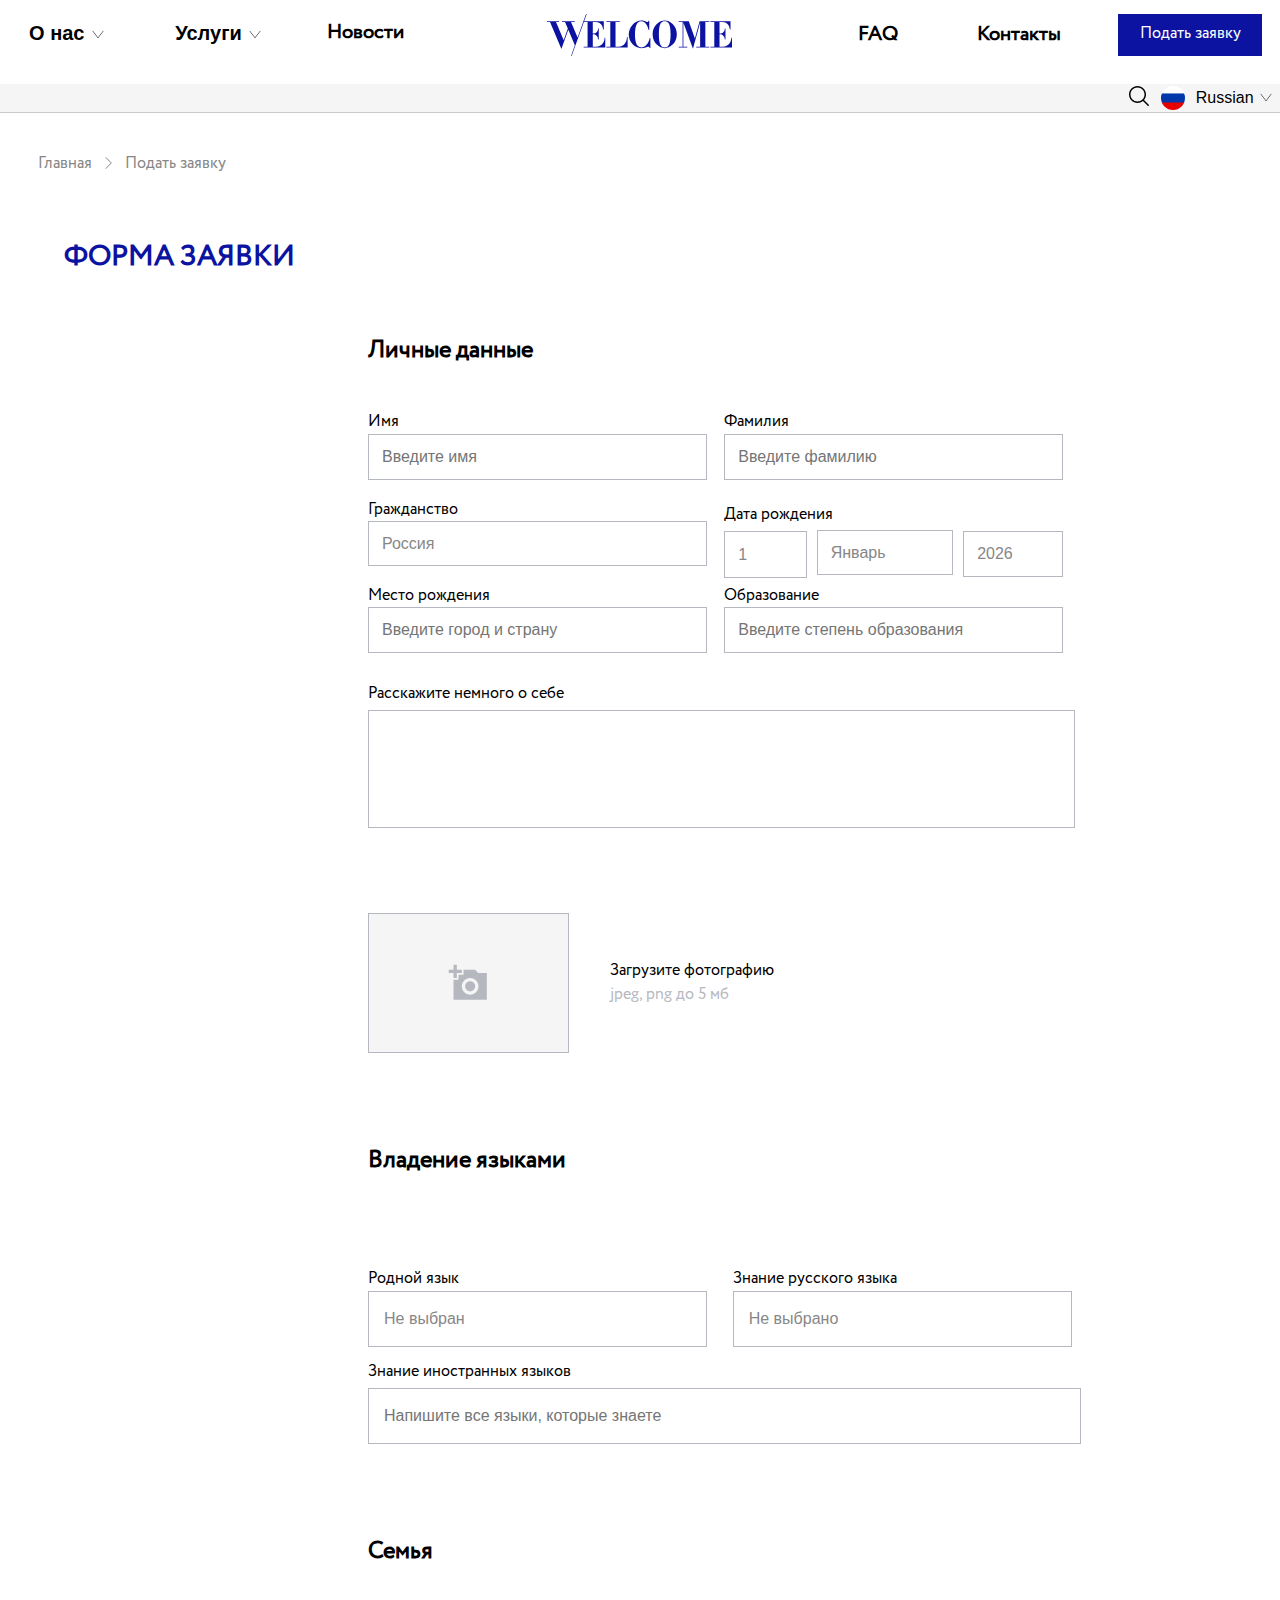
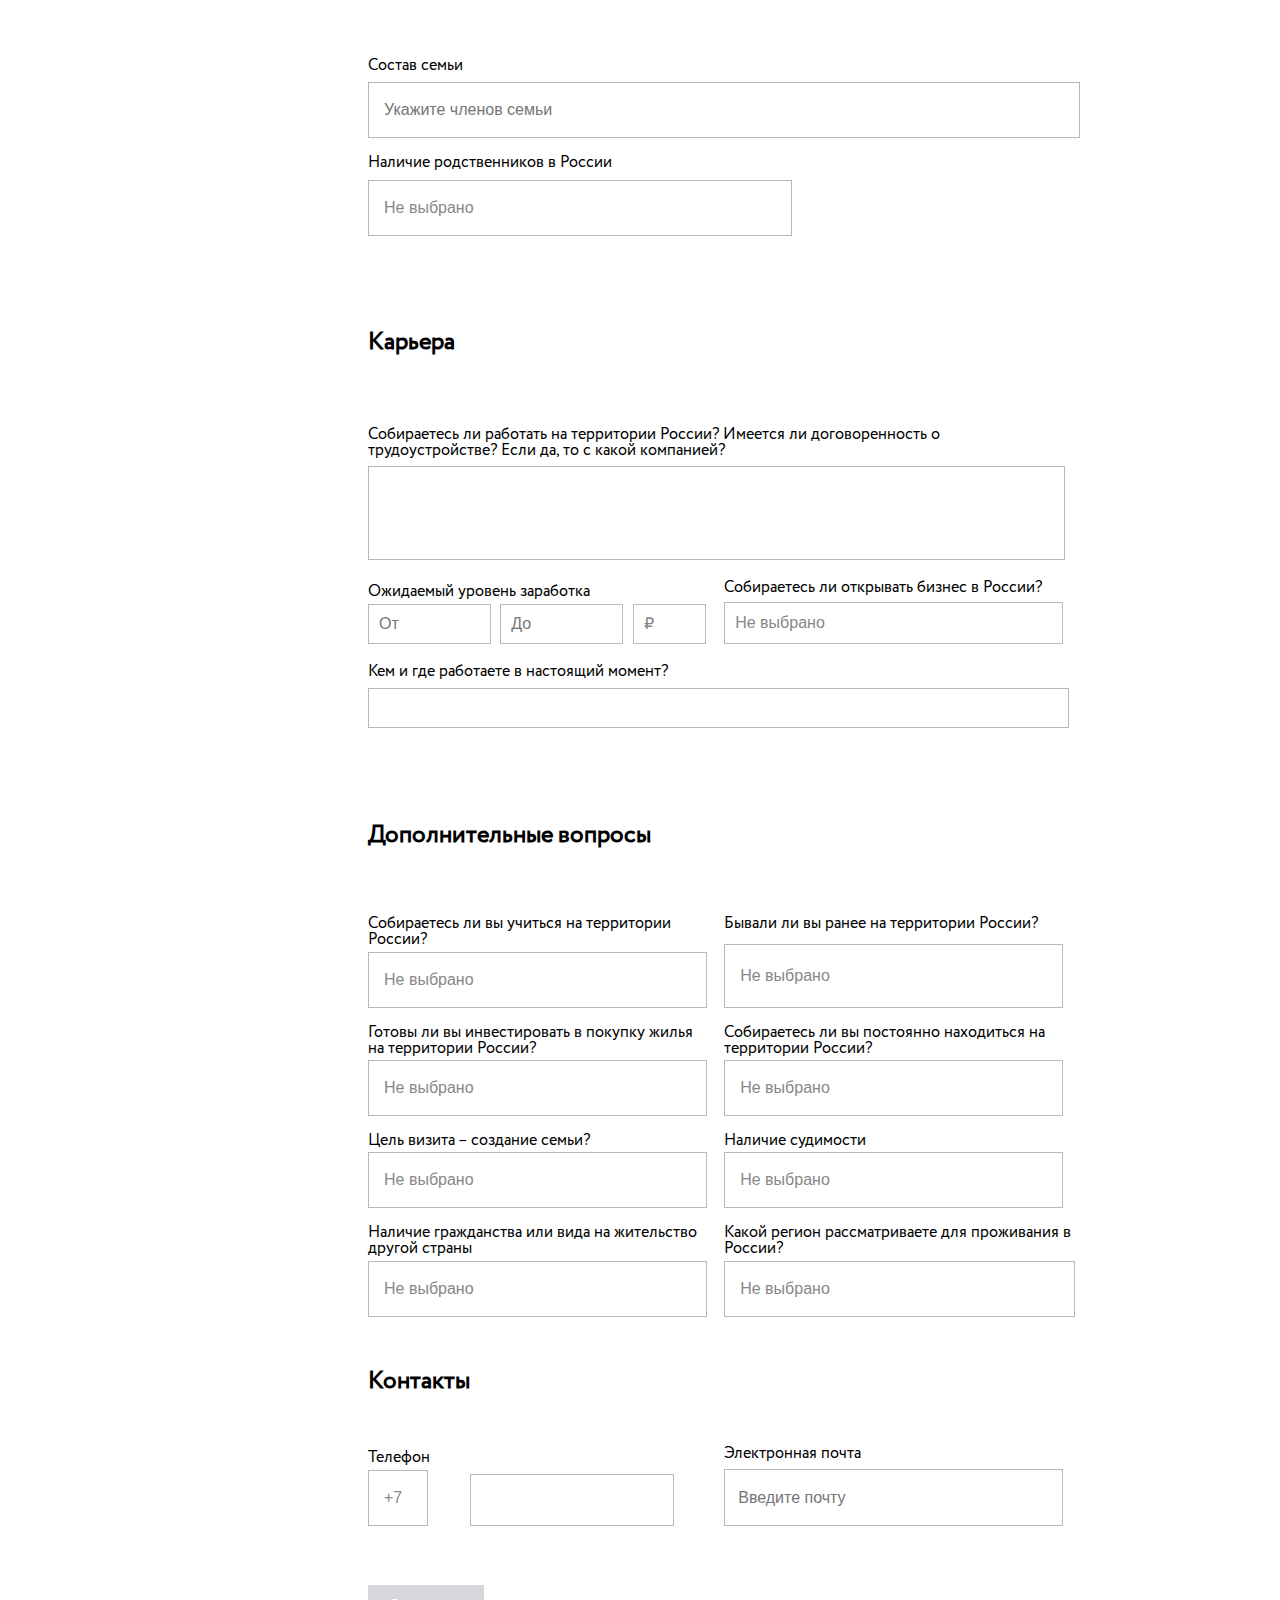
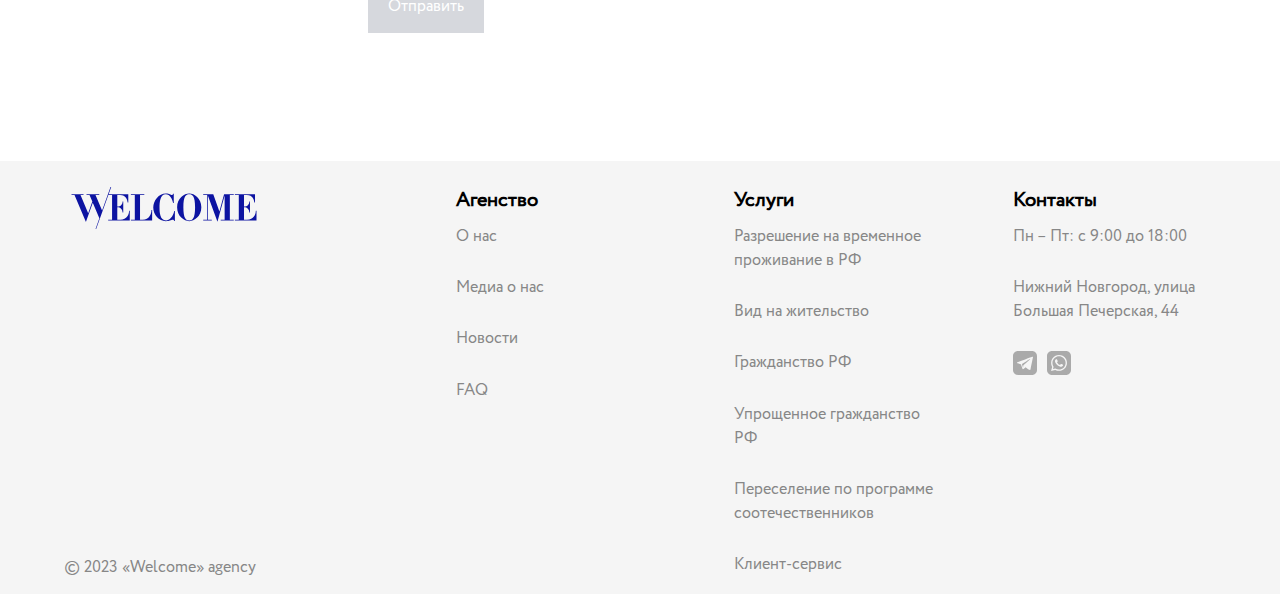
==== zayavka.html @ 44dc0787 "Add files via upload" ====
<!DOCTYPE html>
<html lang="en">
<head>
    <link rel="stylesheet" href="zayavka.css">
    <meta charset="UTF-8">
    <meta name="viewport" content="width=device-width,user-scalable=no, initial-scale=1.0, maximum-scale=1.0, minimum-scale=1.0">
    <title>Document</title>
</head>
<body>
    <div class="centered">
        <!-- Бургерное меню -->
        <div class="burger-menu">
            <input type="checkbox" id="menu-toggle">
            <label for="menu-toggle" class="burger-icon">
                <div class="line"></div>
                <div class="line"></div>
                <div class="line"></div>
            </label>
            <div class="burger-dropdown">
                <a href="#">О нас</a>
                <a href="#">Медиа о нас</a>
                <a href="#">Услуги</a>
                <a href="#">Новости</a>
                <a href="#">FAQ</a>
                <a href="#">Контакты</a>
                <a href="#">Подать заявку</a>
            </div>
            <div class="topmid">
                <svg width="185" height="43" viewBox="0 0 185 43" fill="none" xmlns="http://www.w3.org/2000/svg">
                    <path d="M56.7867 7.30276V15.5018H56.1144C55.9637 12.631 54.4761 7.97121 48.5838 7.97121H45.7864V19.6013C48.6572 19.7134 51.0798 17.6617 51.0798 14.3813H51.7521V25.5632H51.0798C51.1184 22.2094 48.6185 20.1577 45.7864 20.2698V32.719H48.7692C55.5889 32.719 57.5285 27.3135 57.6019 23.697H58.2743V33.3875H36.6561V32.7152H40.5702V7.97507H36.6561V7.30276H56.7828H56.7867Z" fill="#0C13A1"/>
                    <path d="M72.81 7.30276V7.97507H68.525V32.7267H71.1331C77.918 32.7267 79.8924 26.8383 79.9658 22.9629H80.6381V33.3991H59.3909V32.7267H63.305V7.97507H59.3909V7.30276H72.81Z" fill="#0C13A1"/>
                    <path d="M101.588 15.8767C100.842 12.1133 98.458 7.22947 94.3199 7.22947C88.6169 7.22947 88.0219 14.9842 88.0219 21.0195C88.0219 25.3044 88.5048 33.4687 94.5092 33.4687C97.8282 33.4687 101.777 29.6667 102.708 24.0758H103.381V33.9903H102.708C102.596 33.4301 102.26 32.7616 101.255 32.7616C100.398 32.7616 99.8761 33.1712 98.3499 33.5808C97.5307 33.8396 96.1127 34.141 94.3972 34.141C87.3882 34.141 81.7625 27.8778 81.7625 20.5365C81.7625 13.6396 87.3148 6.55716 94.3972 6.55716C98.3499 6.55716 98.7942 8.0486 100.471 8.0486C100.695 8.0486 101.476 7.86313 101.588 6.85467H102.26V15.8767H101.588Z" fill="#0C13A1"/>
                    <path d="M105.61 20.351C105.61 11.2169 112.692 6.561 117.723 6.561C122.754 6.561 129.836 11.2208 129.836 20.351C129.836 29.4812 122.754 34.141 117.723 34.141C112.692 34.141 105.61 29.4812 105.61 20.351ZM123.577 20.351C123.577 8.94498 120.969 7.22945 117.723 7.22945C114.477 7.22945 111.869 8.94498 111.869 20.351C111.869 31.757 114.477 33.4726 117.723 33.4726C120.969 33.4726 123.577 31.757 123.577 20.351Z" fill="#0C13A1"/>
                    <path d="M141.764 7.30276L147.915 24.4504L152.575 7.30276H162.265V7.97507H158.351V32.7267H162.265V33.399H149.221V32.7267H153.135V8.42327L146.014 34.5157H145.863L136.358 8.42327V32.7267H140.311V33.399H131.702V32.7267H135.616V7.97507H131.702V7.30276H141.768H141.764Z" fill="#0C13A1"/>
                    <path d="M183.513 7.30276V15.5018H182.84C182.69 12.631 181.202 7.97121 175.31 7.97121H172.512V19.6013C175.383 19.7134 177.806 17.6617 177.806 14.3813H178.478V25.5632H177.806C177.844 22.2094 175.344 20.1577 172.512 20.2698V32.719H175.495C182.315 32.719 184.254 27.3135 184.328 23.697H185V33.3875H163.382V32.7152H167.296V7.97507H163.382V7.30276H183.509H183.513Z" fill="#0C13A1"/>
                    <path d="M39.0324 0L30.5899 23.6041L24.0098 7.97494H27.7848L27.7655 7.29877H15.0187V7.97494H18.0209L20.826 14.5744L16.684 26.2083L9.01044 7.97494H12.032L12.0165 7.29877H0V7.97494H3.02151L14.3232 34.7126H14.47L21.282 15.6369L27.8582 31.239L24.0446 41.9032L24.6396 42.1157L39.7047 0H39.0324Z" fill="#0C13A1"/>
                    </svg>
                    
            </div>
        </div>
        <!-- Основное меню для больших экранов -->
        <div class='tophead'>
            <div class="topleft">
                <div class="two_top_left_words">
                    <div class="dropdown">
                        <button class="dropbtn">
                            <a>О нас</a>
                            <svg
                            width="16" 
                            height="11"
                            xmlns="http://www.w3.org/2000/svg" 
                            viewBox="0 0 24 24"
                            fill-rule="evenodd" 
                            clip-rule="evenodd">
                            <path d="M23.245 4l-11.245 
                            14.374-11.219-14.374-.781.619 
                            12 15.381 12-15.391-.755-.609z"/>
                           </svg>
                        </button>
                        <div class="dropdown-content">
                            <a href="#">О нас</a>
                            <a href="#">Медиа о нас</a>
                        </div>
                    </div>
                </div>
                <div class="two_top_left_words">
                    <div class="dropdown">
                        <button class="dropbtn">
                            <a>Услуги</a>
                            <svg
                            width="16" 
                            height="11"
                            xmlns="http://www.w3.org/2000/svg" 
                            viewBox="0 0 24 24"
                            fill-rule="evenodd" 
                            clip-rule="evenodd">
                            <path d="M23.245 4l-11.245 
                            14.374-11.219-14.374-.781.619 
                            12 15.381 12-15.391-.755-.609z"/>
                           </svg>
                        </button>
                        <div class="dropdown-content">
                            <a href="#">Разрешение на временное проживание в РФ</a>
                            <a href="#">Вид на жительство</a>
                            <a href="#">Гражданство РФ</a>
                            <a href="#">Гражданство РФ по упрощенной схеме</a>
                            <a href="#">Переселение по программе соотечественников</a>
                            <a href="#">Клиент-сервис</a>
                        </div>
                    </div>
                </div>
                <div class="top_left_word">
                    <a href="#">Новости</a>
                </div>
            </div>
            <div class="topmid">
                <svg width="185" height="43" viewBox="0 0 185 43" fill="none" xmlns="http://www.w3.org/2000/svg">
                    <path d="M56.7867 7.30276V15.5018H56.1144C55.9637 12.631 54.4761 7.97121 48.5838 7.97121H45.7864V19.6013C48.6572 19.7134 51.0798 17.6617 51.0798 14.3813H51.7521V25.5632H51.0798C51.1184 22.2094 48.6185 20.1577 45.7864 20.2698V32.719H48.7692C55.5889 32.719 57.5285 27.3135 57.6019 23.697H58.2743V33.3875H36.6561V32.7152H40.5702V7.97507H36.6561V7.30276H56.7828H56.7867Z" fill="#0C13A1"/>
                    <path d="M72.81 7.30276V7.97507H68.525V32.7267H71.1331C77.918 32.7267 79.8924 26.8383 79.9658 22.9629H80.6381V33.3991H59.3909V32.7267H63.305V7.97507H59.3909V7.30276H72.81Z" fill="#0C13A1"/>
                    <path d="M101.588 15.8767C100.842 12.1133 98.458 7.22947 94.3199 7.22947C88.6169 7.22947 88.0219 14.9842 88.0219 21.0195C88.0219 25.3044 88.5048 33.4687 94.5092 33.4687C97.8282 33.4687 101.777 29.6667 102.708 24.0758H103.381V33.9903H102.708C102.596 33.4301 102.26 32.7616 101.255 32.7616C100.398 32.7616 99.8761 33.1712 98.3499 33.5808C97.5307 33.8396 96.1127 34.141 94.3972 34.141C87.3882 34.141 81.7625 27.8778 81.7625 20.5365C81.7625 13.6396 87.3148 6.55716 94.3972 6.55716C98.3499 6.55716 98.7942 8.0486 100.471 8.0486C100.695 8.0486 101.476 7.86313 101.588 6.85467H102.26V15.8767H101.588Z" fill="#0C13A1"/>
                    <path d="M105.61 20.351C105.61 11.2169 112.692 6.561 117.723 6.561C122.754 6.561 129.836 11.2208 129.836 20.351C129.836 29.4812 122.754 34.141 117.723 34.141C112.692 34.141 105.61 29.4812 105.61 20.351ZM123.577 20.351C123.577 8.94498 120.969 7.22945 117.723 7.22945C114.477 7.22945 111.869 8.94498 111.869 20.351C111.869 31.757 114.477 33.4726 117.723 33.4726C120.969 33.4726 123.577 31.757 123.577 20.351Z" fill="#0C13A1"/>
                    <path d="M141.764 7.30276L147.915 24.4504L152.575 7.30276H162.265V7.97507H158.351V32.7267H162.265V33.399H149.221V32.7267H153.135V8.42327L146.014 34.5157H145.863L136.358 8.42327V32.7267H140.311V33.399H131.702V32.7267H135.616V7.97507H131.702V7.30276H141.768H141.764Z" fill="#0C13A1"/>
                    <path d="M183.513 7.30276V15.5018H182.84C182.69 12.631 181.202 7.97121 175.31 7.97121H172.512V19.6013C175.383 19.7134 177.806 17.6617 177.806 14.3813H178.478V25.5632H177.806C177.844 22.2094 175.344 20.1577 172.512 20.2698V32.719H175.495C182.315 32.719 184.254 27.3135 184.328 23.697H185V33.3875H163.382V32.7152H167.296V7.97507H163.382V7.30276H183.509H183.513Z" fill="#0C13A1"/>
                    <path d="M39.0324 0L30.5899 23.6041L24.0098 7.97494H27.7848L27.7655 7.29877H15.0187V7.97494H18.0209L20.826 14.5744L16.684 26.2083L9.01044 7.97494H12.032L12.0165 7.29877H0V7.97494H3.02151L14.3232 34.7126H14.47L21.282 15.6369L27.8582 31.239L24.0446 41.9032L24.6396 42.1157L39.7047 0H39.0324Z" fill="#0C13A1"/>
                    </svg>
                    
            </div>
            <div class="topright">
                <div class="top_right_words">
                    <a href="#">FAQ</a>
                </div>
                <div class="top_right_words">
                    <a href="#">Контакты</a>
                </div>
                <a href="#"><div class="zayavka">
                    <div class="text_in_zayavka">
                        Подать заявку
                    </div>
                </div></a>
            </div>
        </div>
        <div class="topunhead">
            <div class="topunheaddiv">
                <input type="checkbox" id="toggle-search" class="toggle-search">
                <label for="toggle-search">
                    <svg class="lupa"
                        clip-rule="evenodd" 
                        fill-rule="evenodd" 
                        stroke-linejoin="round" 
                        stroke-miterlimit="2" 
                        viewBox="0 0 24 24" 
                        xmlns="http://www.w3.org/2000/svg">
                        <path d="m15.97 17.031c-1.479 1.238-3.384 
                        1.985-5.461 1.985-4.697 0-8.509-3.812-8.509-8.508s3.812-8.508 
                        8.509-8.508c4.695 0 8.508 3.812 8.508 8.508 0 2.078-.747 
                        3.984-1.985 5.461l4.749 4.75c.146.146.219.338.219.531 
                        0 .587-.537.75-.75.75-.192 0-.384-.073-.531-.22zm-5.461-13.53c-3.868 
                        0-7.007 3.14-7.007 7.007s3.139 7.007 7.007 7.007c3.866 
                        0 7.007-3.14 7.007-7.007s-3.141-7.007-7.007-7.007z" 
                        fill-rule="nonzero"/>
                    </svg>
                </label>
        
                <!-- Поле для поиска -->
                <div class="search-bar">
                    <input type="text" placeholder="Поиск...">
                    <button type="submit">Искать</button>
                </div>
        
                <div class="rus_flag"></div>
                <div class="choose_country">
                    <div class="dropdown">
                        <button class="dropbtnrus">
                            <a>Russian</a>
                            <svg
                                class="strel_choose_country"
                                width="16" 
                                height="11"
                                xmlns="http://www.w3.org/2000/svg" 
                                viewBox="0 0 24 24"
                                fill-rule="evenodd" 
                                clip-rule="evenodd">
                                <path d="M23.245 4l-11.245 
                                14.374-11.219-14.374-.781.619 
                                12 15.381 12-15.391-.755-.609z"/>
                            </svg>
                        </button>
                        <div class="dropdown-content">
                            <a href="#">English</a>
                            <a href="#">Spanish</a>
                            <a href="#">Chinees</a>
                            <a href="#">Japanees</a>
                        </div>
                    </div>
                </div>
            </div>
        </div>



<div class="road">
    <a href="./index.html">Главная</a>
    <svg class="strinroad" width="8" height="14" viewBox="0 0 8 14" fill="none" xmlns="http://www.w3.org/2000/svg">
        <path d="M0.65625 1.34314L6.3131 6.99999L0.65625 12.6568" stroke="#878787"/>
    </svg>        
    <a href="#">Подать заявку</a>
</div>



<div class="podati_zayavka">
    <div class="grid_zayavka">
        <div class="tag">
            ФОРМА ЗАЯВКИ
        </div>
        <div class="forma_zayavki">
            <div class="block1">
                <div class="tag_in_forma">
                    Личные данные
                </div>
                <div class="personal_dan">
                    <div class="zapolnite_personal_dan">
                        <div class="name">
                            <label for="first_name">Имя</label>
                            <input type="text" id="first_name" name="first_name" placeholder="Введите имя" required>
                        </div>
                        <div class="surename">
                            <label for="second_name">Фамилия</label>
                            <input type="text" id="second_name" name="second_name" placeholder="Введите фамилию" required>
                        </div>
                        <div class="grazdanstvo">
                            <label for="select_grazdanstvo">
                                Гражданство
                            </label>
                            <select id="select_grazdanstvo">
                                <option value="Россия">Россия</option>
                                <option value="Украина">Украина</option>
                                <option value="Беларусь">Беларусь</option>
                            </select>
                        </div>
                        <div class="choose_d_roz">
                            <div class="text">Дата рождения</div>
                            <div class="data_rozdenia">
                                <div class="day">
                                    <label for="select_day"></label>
                                    <select id="select_day">

                                    </select>
                                </div>
                                <div class="month">
                                    <label for="select_month"></label>
                                    <select id="select_month">

                                    </select>
                                </div>
                                <div class="year">
                                    <label for="select_year"></label>
                                    <select id="select_year">

                                    </select>
                                </div>
                            </div>
                        <script>
                            // Заполняем дни (1 - 31)
                            const daySelect = document.getElementById("select_day");
                            for (let day = 1; day <= 31; day++) {
                                let option = document.createElement("option");
                                option.value = day;
                                option.text = day;
                                daySelect.appendChild(option);
                            }
                            
                            // Заполняем месяцы (1 - 12)
                            const monthSelect = document.getElementById("select_month");
                            const monthNames = [
                                "Январь", "Февраль", "Март", "Апрель", "Май", "Июнь",
                                "Июль", "Август", "Сентябрь", "Октябрь", "Ноябрь", "Декабрь"
                            ];
                            monthNames.forEach((month, index) => {
                                let option = document.createElement("option");
                                option.value = index + 1; // Нумерация месяцев с 1
                                option.text = month;
                                monthSelect.appendChild(option);
                            });
                            
                            // Заполняем годы (текущий год - 100 лет назад)
                            const yearSelect = document.getElementById("select_year");
                            const currentYear = new Date().getFullYear();
                            for (let year = currentYear; year >= currentYear - 100; year--) {
                                let option = document.createElement("option");
                                option.value = year;
                                option.text = year;
                                yearSelect.appendChild(option);
                            }
                            </script>
                    </div>
                        <div class="spawn">
                            <label for="insert_spawn">Место рождения</label>
                            <input type="text" id="insert_spawn" placeholder="Введите город и страну">
                        </div>
                        <div class="obychenie">
                            <label for="insert_obychenie">Образование</label>
                            <input type="text" id="insert_obychenie" placeholder="Введите степень образования">
                        </div>
                    </div>     
                    <div class="about_u">
                        <label for="insert_about_u">
                            Расскажите немного о себе
                        </label>
                        <textarea id="insert_about_u" rows="5"></textarea>
                    </div>
                     
                </div>
            </div>
            <div class="upload_photo">
                <svg class="upload_photo_svg" width="201" height="140" viewBox="0 0 201 140" fill="none" xmlns="http://www.w3.org/2000/svg">
                    <rect x="0.5" y="0.5" width="200" height="139" fill="#F5F5F5"/>
                    <rect x="0.5" y="0.5" width="200" height="139" stroke="#B6B8BF"/>
                    <g clip-path="url(#clip0_1109_2586)">
                    <path d="M85.5 56.6667V51.6667H88.8333V56.6667H93.8333V60H88.8333V65H85.5V60H80.5V56.6667H85.5ZM90.5 66.6667V61.6667H95.5V56.6667H107.167L110.217 60H118.833V86.6667H85.5V66.6667H90.5ZM102.167 81.6667C106.767 81.6667 110.5 77.9333 110.5 73.3333C110.5 68.7333 106.767 65 102.167 65C97.5667 65 93.8333 68.7333 93.8333 73.3333C93.8333 77.9333 97.5667 81.6667 102.167 81.6667ZM97.1667 73.3333C97.1667 76.1 99.4 78.3333 102.167 78.3333C104.933 78.3333 107.167 76.1 107.167 73.3333C107.167 70.5667 104.933 68.3333 102.167 68.3333C99.4 68.3333 97.1667 70.5667 97.1667 73.3333Z" fill="#B6B8BF"/>
                    </g>
                    <defs>
                    <clipPath id="clip0_1109_2586">
                    <rect width="40" height="40" fill="white" transform="translate(80.5 50)"/>
                    </clipPath>
                    </defs>
                    </svg>
                <div class="upload_photo_text">
                    <div class="upload_photo_text_up">
                        Загрузите фотографию
                    </div>
                    <div class="upload_photo_text_down">
                        jpeg, png до 5 мб
                    </div>
                </div>
            </div>
            <div class="block2">
                <div class="tag_in_forma">Владение языками</div>
            
                <div class="known_language">
                    <div class="known_language_top">
                        <div class="rodnoi">
                            <label for="native_language">Родной язык</label>
                            <select id="native_language">
                                <option value="" disabled selected>Не выбран</option>
                                <option value="ru">Русский</option>
                                <option value="en">Английский</option>
                                <option value="de">Немецкий</option>
                                <!-- Добавь больше языков по мере необходимости -->
                            </select>
                        </div>
            
                        <div class="know_russian">
                            <label for="russian_level">Знание русского языка</label>
                            <select id="russian_level">
                                <option value="" disabled selected>Не выбрано</option>
                                <option value="beginner">Начальный</option>
                                <option value="intermediate">Средний</option>
                                <option value="advanced">Продвинутый</option>
                                <option value="native">Родной</option>
                            </select>
                        </div>
                    </div>
                </div>
                <div class="know_in_language">
                    <label for="foreign_languages">Знание иностранных языков</label>
                    <input type="text" id="foreign_languages" placeholder="Напишите все языки, которые знаете">
                </div>
            </div>
            <div class="block3">
                <div class="tag_in_forma">
                    Семья
                </div>
                <div class="family">
                    <label for="family_person">Состав семьи</label>
                    <input type="text" id="family_person" placeholder="Укажите членов семьи">

                </div>
                <div class="family_in_russian">
                    <label for="family_in_ru">Наличие родственников в России</label>
                    <select id = "family_in_ru">
                        <option value="" disabled selected>Не выбрано</option>
                        <option value="yes">Да</option>
                        <option value="no">Нет</option>
                    </select>
                </div>
            </div>
            <div class="block4">
                <div class="tag_in_forma">
                    Карьера
                </div>
                <div class="career">
                    <label for="work_in_russia" class="work_in_russia">
                        Собираетесь ли работать на территории России? Имеется ли договоренность о трудоустройстве? Если да, то с какой компанией?
                    </label>
                    <textarea id="work_in_russia" rows="4"></textarea>
                </div>
                
                <div class="second_row_in_4">
                    <div class="expected_salary">
                        <div class="salary_front">Ожидаемый уровень заработка</div>
                        <div class="salary_range">
                            <input class="salary" type="text" id="salary_from" placeholder="От">
                            <input class="salary" type="text" id="salary_to" placeholder="До">
                            <select class="salary" id="currency">
                                <option value="RUB">₽</option>
                                <option value="USD">$</option>
                                <option value="EUR">€</option>
                            </select>
                        </div>
                    </div>
            
                    <div class="business_in_russia">
                        <label for="business_russia">Собираетесь ли открывать бизнес в России?</label>
                        <select id="business_russia">
                            <option value="" disabled selected>Не выбрано</option>
                            <option value="yes">Да</option>
                            <option value="no">Нет</option>
                        </select>
                    </div>
                </div>
            
                <div class="current_job">
                    <label for="current_job_position">Кем и где работаете в настоящий момент?</label>
                    <input type="text" id="current_job_position">
                </div>
            </div>
            
            <div class="block5">
                <div class="tag_in_forma">
                    Дополнительные вопросы
                </div>
                <div class="dop_qastions">
                    <div class="q">
                        <label for="qastion_01">Собираетесь ли вы учиться на территории России?</label>
                        <select id="qastion_01">
                            <option value="" disabled selected>Не выбрано</option>
                            <option value="yes">Да</option>
                            <option value="no">Нет</option>
                            <option value="undecided">Еще не решил(а)</option>
                        </select>
                    </div>
        
                    <!-- Вопрос 2 -->
                    <div class="q">
                        <label for="qastion_02">Бывали ли вы ранее на территории России?</label>
                        <select id="qastion_02">
                            <option value="" disabled selected>Не выбрано</option>
                            <option value="many">Да, много раз</option>
                            <option value="few">Да, один или несколько раз</option>
                            <option value="none">Нет, ни разу</option>
                        </select>
                    </div>
        
                    <!-- Вопрос 3 -->
                    <div class="q">
                        <label for="qastion_03">Готовы ли вы инвестировать в покупку жилья на территории России?</label>
                        <select id="qastion_03">
                            <option value="" disabled selected>Не выбрано</option>
                            <option value="yes">Да, готов(а)</option>
                            <option value="maybe">Возможно, в будущем</option>
                            <option value="no">Нет, не готов(а)</option>
                        </select>
                    </div>
        
                    <!-- Вопрос 4 -->
                    <div class="q">
                        <label for="qastion_04">Собираетесь ли вы постоянно находиться на территории России?</label>
                        <select id="qastion_04">
                            <option value="" disabled selected>Не выбрано</option>
                            <option value="yes">Да, планирую постоянное проживание</option>
                            <option value="temporary">Возможно, временное проживание</option>
                            <option value="no">Нет, не собираюсь</option>
                        </select>
                    </div>
        
                    <!-- Вопрос 5 -->
                    <div class="q">
                        <label for="qastion_05">Цель визита – создание семьи?</label>
                        <select id="qastion_05">
                            <option value="" disabled selected>Не выбрано</option>
                            <option value="yes">Да, основная цель – создание семьи</option>
                            <option value="no">Нет, другая цель</option>
                            <option value="maybe">Возможно, но это не основная цель</option>
                        </select>
                    </div>
        
                    <!-- Вопрос 6 -->
                    <div class="q">
                        <label for="qastion_06">Наличие судимости</label>
                        <select id="qastion_06">
                            <option value="" disabled selected>Не выбрано</option>
                            <option value="yes">Да</option>
                            <option value="no">Нет</option>
                            <option value="prefer_no">Предпочитаю не отвечать</option>
                        </select>
                    </div>
        
                    <!-- Вопрос 7 -->
                    <div class="q">
                        <label for="qastion_07">Наличие гражданства или вида на жительство другой страны</label>
                        <select id="qastion_07">
                            <option value="" disabled selected>Не выбрано</option>
                            <option value="citizenship">Да, гражданство другой страны</option>
                            <option value="residence">Да, вид на жительство другой страны</option>
                            <option value="none">Нет, только гражданство России</option>
                        </select>
                    </div>
        
                    <!-- Вопрос 8 -->
                    <div class="q">
                        <label for="qastion_08">Какой регион рассматриваете для проживания в России?</label>
                        <select id="qastion_08">
                            <option value="" disabled selected>Не выбрано</option>
                            <option value="moscow">Москва и Московская область</option>
                            <option value="spb">Санкт-Петербург и Ленинградская область</option>
                            <option value="krasnodar">Краснодарский край</option>
                            <option value="other">Другие регионы</option>
                        </select>
                    </div>
                </div>
            </div>
            <div class="block6">
                <div class="tag_in_forma">
                    Контакты
                </div>
                <div class="block_contact">
                    <div class="phone_number">
                        <div class="phone_region">
                            <div>
                            <label for="phone_num">Телефон</label>
                            <select id="phone_num">
                                <option value="+7">+7</option>
                                <option value="+1">+1</option>
                                <option value="+44">+44</option>
                                <option value="+49">+49</option>
                                <option value="+33">+33</option>
                                <option value="+39">+39</option>
                                <option value="+86">+86</option>
                                <option value="+91">+91</option>
                                <option value="+61">+61</option>
                                <option value="+34">+34</option>
                            </select>
                        </div>
                            <div class="insert_number">
                                <label for="insert_phone_number">
                                <input type="text" id="insert_phone_number">
                            </div>
                        </div>

                    </div>
                    <div class="email">
                        <label for="insert_email">Электронная почта</label>
                        <input type="text" id="insert_email" placeholder="Введите почту">
                    </div>
                </div>
            </div>
            <div class="send_forma">
                <a href="#">
                    <div class="block_forma">
                        <div>Отправить</div>
                    </div>
                </a>
            </div>
        </div>
    </div>
</div>


<!-- EEENNNDDD -->

<div class="end">
    <div class="end_with_logo">
        <div class="end_logo">
            <svg width="200" height="43" viewBox="0 0 185 43" fill="none" xmlns="http://www.w3.org/2000/svg">
                <path d="M56.7867 7.30276V15.5018H56.1144C55.9637 12.631 54.4761 7.97121 48.5838 7.97121H45.7864V19.6013C48.6572 19.7134 51.0798 17.6617 51.0798 14.3813H51.7521V25.5632H51.0798C51.1184 22.2094 48.6185 20.1577 45.7864 20.2698V32.719H48.7692C55.5889 32.719 57.5285 27.3135 57.6019 23.697H58.2743V33.3875H36.6561V32.7152H40.5702V7.97507H36.6561V7.30276H56.7828H56.7867Z" fill="#0C13A1"/>
                <path d="M72.81 7.30276V7.97507H68.525V32.7267H71.1331C77.918 32.7267 79.8924 26.8383 79.9658 22.9629H80.6381V33.3991H59.3909V32.7267H63.305V7.97507H59.3909V7.30276H72.81Z" fill="#0C13A1"/>
                <path d="M101.588 15.8767C100.842 12.1133 98.458 7.22947 94.3199 7.22947C88.6169 7.22947 88.0219 14.9842 88.0219 21.0195C88.0219 25.3044 88.5048 33.4687 94.5092 33.4687C97.8282 33.4687 101.777 29.6667 102.708 24.0758H103.381V33.9903H102.708C102.596 33.4301 102.26 32.7616 101.255 32.7616C100.398 32.7616 99.8761 33.1712 98.3499 33.5808C97.5307 33.8396 96.1127 34.141 94.3972 34.141C87.3882 34.141 81.7625 27.8778 81.7625 20.5365C81.7625 13.6396 87.3148 6.55716 94.3972 6.55716C98.3499 6.55716 98.7942 8.0486 100.471 8.0486C100.695 8.0486 101.476 7.86313 101.588 6.85467H102.26V15.8767H101.588Z" fill="#0C13A1"/>
                <path d="M105.61 20.351C105.61 11.2169 112.692 6.561 117.723 6.561C122.754 6.561 129.836 11.2208 129.836 20.351C129.836 29.4812 122.754 34.141 117.723 34.141C112.692 34.141 105.61 29.4812 105.61 20.351ZM123.577 20.351C123.577 8.94498 120.969 7.22945 117.723 7.22945C114.477 7.22945 111.869 8.94498 111.869 20.351C111.869 31.757 114.477 33.4726 117.723 33.4726C120.969 33.4726 123.577 31.757 123.577 20.351Z" fill="#0C13A1"/>
                <path d="M141.764 7.30276L147.915 24.4504L152.575 7.30276H162.265V7.97507H158.351V32.7267H162.265V33.399H149.221V32.7267H153.135V8.42327L146.014 34.5157H145.863L136.358 8.42327V32.7267H140.311V33.399H131.702V32.7267H135.616V7.97507H131.702V7.30276H141.768H141.764Z" fill="#0C13A1"/>
                <path d="M183.513 7.30276V15.5018H182.84C182.69 12.631 181.202 7.97121 175.31 7.97121H172.512V19.6013C175.383 19.7134 177.806 17.6617 177.806 14.3813H178.478V25.5632H177.806C177.844 22.2094 175.344 20.1577 172.512 20.2698V32.719H175.495C182.315 32.719 184.254 27.3135 184.328 23.697H185V33.3875H163.382V32.7152H167.296V7.97507H163.382V7.30276H183.509H183.513Z" fill="#0C13A1"/>
                <path d="M39.0324 0L30.5899 23.6041L24.0098 7.97494H27.7848L27.7655 7.29877H15.0187V7.97494H18.0209L20.826 14.5744L16.684 26.2083L9.01044 7.97494H12.032L12.0165 7.29877H0V7.97494H3.02151L14.3232 34.7126H14.47L21.282 15.6369L27.8582 31.239L24.0446 41.9032L24.6396 42.1157L39.7047 0H39.0324Z" fill="#0C13A1"/>
                </svg>
        </div>
        <div class="end_name_company">
            © 2023 «Welcome» agency
        </div>
    </div>
    <div class="agen_yslyg_contact_for_big_dev">
        <div class="end_agenstvo">
            <div class="zagolovok_end">
                Агенство
            </div>
            <div class="text_in_end">
                <a href="#">О нас</a>
            </div>
            <div class="text_in_end">
                <a href="#">Медиа о нас</a>
            </div>
            <div class="text_in_end">
                <a href="#">Новости</a>
            </div>
            <div class="text_in_end">
                <a href="#">FAQ</a>
            </div>
        </div>
        
        <div class="end_yslugi">
            <div class="zagolovok_end">
                Услуги
            </div>
            <div class="text_in_end">
                <a href="#">Разрешение на временное проживание в РФ</a>
            </div>
            <div class="text_in_end">
                <a href="#">Вид на жительство</a>
            </div>
            <div class="text_in_end">
                <a href="#">Гражданство РФ</a>
            </div>
            <div class="text_in_end">
                <a href="#">Упрощенное гражданство РФ</a>
            </div>
            <div class="text_in_end">
                <a href="#">Переселение по программе соотечественников</a>
            </div>
            <div class="text_in_end">
                <a href="#">Клиент-сервис</a>
            </div>
        </div>
        <div class="end_contact">
            <div class="zagolovok_end">
                Контакты
            </div>
            <div class="text_in_end">
                Пн – Пт: с 9:00 до 18:00
            </div>
            <div class="text_in_end">
                Нижний Новгород,
                улица Большая Печерская, 44
            </div>
            <div class="end_tg_wp">
                <div class="tg">
                    <svg 
                    width="24px" 
                    height="24px" 
                    version="1.1"
                    fill="rgba(170, 170, 170, 9)"
                    xmlns="http://www.w3.org/2000/svg" 
                    xmlns:xlink="http://www.w3.org/1999/xlink" 
                    xml:space="preserve" 
                    xmlns:serif="http://www.serif.com/" 
                    style="fill-rule:evenodd;clip-rule:evenodd;stroke-linejoin:round;stroke-miterlimit:1.41421;">
                    <path id="telegram-3" d="M19,24l-14,0c-2.761,0 -5,-2.239 -5,-5l0,-14c0,-2.761 2.239,-5 5,-5l14,0c2.762,0 5,2.239 5,5l0,14c0,2.761 -2.238,5 -5,5Zm-2.744,-5.148c0.215,0.153 0.491,0.191 0.738,0.097c0.246,-0.093 0.428,-0.304 0.483,-0.56c0.579,-2.722 1.985,-9.614 2.512,-12.09c0.039,-0.187 -0.027,-0.381 -0.173,-0.506c-0.147,-0.124 -0.351,-0.16 -0.532,-0.093c-2.795,1.034 -11.404,4.264 -14.923,5.567c-0.223,0.082 -0.368,0.297 -0.361,0.533c0.008,0.235 0.167,0.44 0.395,0.509c1.578,0.471 3.65,1.128 3.65,1.128c0,0 0.967,2.924 1.472,4.41c0.063,0.187 0.21,0.334 0.402,0.384c0.193,0.05 0.397,-0.002 0.541,-0.138c0.811,-0.765 2.064,-1.948 2.064,-1.948c0,0 2.381,1.746 3.732,2.707Zm-7.34,-5.784l1.119,3.692l0.249,-2.338c0,0 4.324,-3.9 6.79,-6.124c0.072,-0.065 0.082,-0.174 0.022,-0.251c-0.06,-0.077 -0.169,-0.095 -0.251,-0.043c-2.857,1.825 -7.929,5.064 -7.929,5.064Z"/>
                    </svg>
                </div>
                <div class="wp">
                    <svg 
                    xmlns="http://www.w3.org/2000/svg" 
                    width="24" 
                    height="24"
                    fill="rgba(170, 170, 170, 9)"
                    viewBox="0 0 24 24">
                    <path d="M12.036 5.339c-3.635 0-6.591 2.956-6.593 6.589-.001 1.483.434 2.594 1.164 3.756l-.666 2.432 2.494-.654c1.117.663 2.184 1.061 3.595 1.061 3.632 0 6.591-2.956 6.592-6.59.003-3.641-2.942-6.593-6.586-6.594zm3.876 9.423c-.165.463-.957.885-1.337.942-.341.051-.773.072-1.248-.078-.288-.091-.657-.213-1.129-.417-1.987-.858-3.285-2.859-3.384-2.991-.099-.132-.809-1.074-.809-2.049 0-.975.512-1.454.693-1.653.182-.2.396-.25.528-.25l.38.007c.122.006.285-.046.446.34.165.397.561 1.372.611 1.471.049.099.083.215.016.347-.066.132-.099.215-.198.33l-.297.347c-.099.099-.202.206-.087.404.116.198.513.847 1.102 1.372.757.675 1.395.884 1.593.983.198.099.314.083.429-.05.116-.132.495-.578.627-.777s.264-.165.446-.099 1.156.545 1.354.645c.198.099.33.149.38.231.049.085.049.482-.116.945zm3.088-14.762h-14c-2.761 0-5 2.239-5 5v14c0 2.761 2.239 5 5 5h14c2.762 0 5-2.239 5-5v-14c0-2.761-2.238-5-5-5zm-6.967 19.862c-1.327 0-2.634-.333-3.792-.965l-4.203 1.103 1.125-4.108c-.694-1.202-1.059-2.566-1.058-3.964.002-4.372 3.558-7.928 7.928-7.928 2.121.001 4.112.827 5.609 2.325s2.321 3.491 2.32 5.609c-.002 4.372-3.559 7.928-7.929 7.928z"/>
                    </svg>
                </div>
            </div>
        </div>
    </div>
</div>
<div class="end_for_small_devise">
    <div class="end_tri">
        <div class="Agen">
            <a href="#">Агенство</a>
        </div>
        <div class="yslugi">
            <a href="#">Услуги</a>
        </div>
        <div class="kontakti">
            <a href="#">Контакты</a> 
        </div>
    </div>
    <div class="agen_yslyg_contact">
        <div class="end_agenstvo">
            <div class="zagolovok_end">
                Агенство
            </div>
            <div class="text_in_end">
                <a href="#">О нас</a>
            </div>
            <div class="text_in_end">
                <a href="#">Медиа о нас</a>
            </div>
            <div class="text_in_end">
                <a href="#">Новости</a>
            </div>
            <div class="text_in_end">
                <a href="#">FAQ</a>
            </div>
        </div>
        
        <div class="end_yslugi">
            <div class="zagolovok_end">
                Услуги
            </div>
            <div class="text_in_end">
                <a href="#">Разрешение на временное проживание в РФ</a>
            </div>
            <div class="text_in_end">
                <a href="#">Вид на жительство</a>
            </div>
            <div class="text_in_end">
                <a href="#">Гражданство РФ</a>
            </div>
            <div class="text_in_end">
                <a href="#">Упрощенное гражданство РФ</a>
            </div>
            <div class="text_in_end">
                <a href="#">Переселение по программе соотечественников</a>
            </div>
            <div class="text_in_end">
                <a href="#">Клиент-сервис</a>
            </div>
        </div>
        
        <div class="end_contact">
            <div class="zagolovok_end">
                Контакты
            </div>
            <div class="text_in_end">
                Пн – Пт: с 9:00 до 18:00
            </div>
            <div class="text_in_end">
                Нижний Новгород,
                улица Большая Печерская, 44
            </div>
            <div class="end_tg_wp">
                <div class="tg">
                    <a href="#">
                    <svg 
                    width="24px" 
                    height="24px" 
                    version="1.1"
                    fill="rgba(170, 170, 170, 9)"
                    xmlns="http://www.w3.org/2000/svg" 
                    xmlns:xlink="http://www.w3.org/1999/xlink" 
                    xml:space="preserve" 
                    xmlns:serif="http://www.serif.com/" 
                    style="fill-rule:evenodd;clip-rule:evenodd;stroke-linejoin:round;stroke-miterlimit:1.41421;">
                    <path id="telegram-3" d="M19,24l-14,0c-2.761,0 -5,-2.239 -5,-5l0,-14c0,-2.761 2.239,-5 5,-5l14,0c2.762,0 5,2.239 5,5l0,14c0,2.761 -2.238,5 -5,5Zm-2.744,-5.148c0.215,0.153 0.491,0.191 0.738,0.097c0.246,-0.093 0.428,-0.304 0.483,-0.56c0.579,-2.722 1.985,-9.614 2.512,-12.09c0.039,-0.187 -0.027,-0.381 -0.173,-0.506c-0.147,-0.124 -0.351,-0.16 -0.532,-0.093c-2.795,1.034 -11.404,4.264 -14.923,5.567c-0.223,0.082 -0.368,0.297 -0.361,0.533c0.008,0.235 0.167,0.44 0.395,0.509c1.578,0.471 3.65,1.128 3.65,1.128c0,0 0.967,2.924 1.472,4.41c0.063,0.187 0.21,0.334 0.402,0.384c0.193,0.05 0.397,-0.002 0.541,-0.138c0.811,-0.765 2.064,-1.948 2.064,-1.948c0,0 2.381,1.746 3.732,2.707Zm-7.34,-5.784l1.119,3.692l0.249,-2.338c0,0 4.324,-3.9 6.79,-6.124c0.072,-0.065 0.082,-0.174 0.022,-0.251c-0.06,-0.077 -0.169,-0.095 -0.251,-0.043c-2.857,1.825 -7.929,5.064 -7.929,5.064Z"/>
                    </svg>
                </a>
                </div>
                <div class="wp">
                    <a href="#">
                    <svg 
                    xmlns="http://www.w3.org/2000/svg" 
                    width="24" 
                    height="24"
                    fill="rgba(170, 170, 170, 9)"
                    viewBox="0 0 24 24">
                    <path d="M12.036 5.339c-3.635 0-6.591 2.956-6.593 6.589-.001 1.483.434 2.594 1.164 3.756l-.666 2.432 2.494-.654c1.117.663 2.184 1.061 3.595 1.061 3.632 0 6.591-2.956 6.592-6.59.003-3.641-2.942-6.593-6.586-6.594zm3.876 9.423c-.165.463-.957.885-1.337.942-.341.051-.773.072-1.248-.078-.288-.091-.657-.213-1.129-.417-1.987-.858-3.285-2.859-3.384-2.991-.099-.132-.809-1.074-.809-2.049 0-.975.512-1.454.693-1.653.182-.2.396-.25.528-.25l.38.007c.122.006.285-.046.446.34.165.397.561 1.372.611 1.471.049.099.083.215.016.347-.066.132-.099.215-.198.33l-.297.347c-.099.099-.202.206-.087.404.116.198.513.847 1.102 1.372.757.675 1.395.884 1.593.983.198.099.314.083.429-.05.116-.132.495-.578.627-.777s.264-.165.446-.099 1.156.545 1.354.645c.198.099.33.149.38.231.049.085.049.482-.116.945zm3.088-14.762h-14c-2.761 0-5 2.239-5 5v14c0 2.761 2.239 5 5 5h14c2.762 0 5-2.239 5-5v-14c0-2.761-2.238-5-5-5zm-6.967 19.862c-1.327 0-2.634-.333-3.792-.965l-4.203 1.103 1.125-4.108c-.694-1.202-1.059-2.566-1.058-3.964.002-4.372 3.558-7.928 7.928-7.928 2.121.001 4.112.827 5.609 2.325s2.321 3.491 2.32 5.609c-.002 4.372-3.559 7.928-7.929 7.928z"/>
                    </svg>
                </a>
                </div>
            </div>
        </div>
    </div>
    <div class="end_for_small">
        <div class="end_logo_small">
            <svg width="185" height="43" viewBox="0 0 185 43" fill="none" xmlns="http://www.w3.org/2000/svg">
                <path d="M56.7867 7.30276V15.5018H56.1144C55.9637 12.631 54.4761 7.97121 48.5838 7.97121H45.7864V19.6013C48.6572 19.7134 51.0798 17.6617 51.0798 14.3813H51.7521V25.5632H51.0798C51.1184 22.2094 48.6185 20.1577 45.7864 20.2698V32.719H48.7692C55.5889 32.719 57.5285 27.3135 57.6019 23.697H58.2743V33.3875H36.6561V32.7152H40.5702V7.97507H36.6561V7.30276H56.7828H56.7867Z" fill="#0C13A1"/>
                <path d="M72.81 7.30276V7.97507H68.525V32.7267H71.1331C77.918 32.7267 79.8924 26.8383 79.9658 22.9629H80.6381V33.3991H59.3909V32.7267H63.305V7.97507H59.3909V7.30276H72.81Z" fill="#0C13A1"/>
                <path d="M101.588 15.8767C100.842 12.1133 98.458 7.22947 94.3199 7.22947C88.6169 7.22947 88.0219 14.9842 88.0219 21.0195C88.0219 25.3044 88.5048 33.4687 94.5092 33.4687C97.8282 33.4687 101.777 29.6667 102.708 24.0758H103.381V33.9903H102.708C102.596 33.4301 102.26 32.7616 101.255 32.7616C100.398 32.7616 99.8761 33.1712 98.3499 33.5808C97.5307 33.8396 96.1127 34.141 94.3972 34.141C87.3882 34.141 81.7625 27.8778 81.7625 20.5365C81.7625 13.6396 87.3148 6.55716 94.3972 6.55716C98.3499 6.55716 98.7942 8.0486 100.471 8.0486C100.695 8.0486 101.476 7.86313 101.588 6.85467H102.26V15.8767H101.588Z" fill="#0C13A1"/>
                <path d="M105.61 20.351C105.61 11.2169 112.692 6.561 117.723 6.561C122.754 6.561 129.836 11.2208 129.836 20.351C129.836 29.4812 122.754 34.141 117.723 34.141C112.692 34.141 105.61 29.4812 105.61 20.351ZM123.577 20.351C123.577 8.94498 120.969 7.22945 117.723 7.22945C114.477 7.22945 111.869 8.94498 111.869 20.351C111.869 31.757 114.477 33.4726 117.723 33.4726C120.969 33.4726 123.577 31.757 123.577 20.351Z" fill="#0C13A1"/>
                <path d="M141.764 7.30276L147.915 24.4504L152.575 7.30276H162.265V7.97507H158.351V32.7267H162.265V33.399H149.221V32.7267H153.135V8.42327L146.014 34.5157H145.863L136.358 8.42327V32.7267H140.311V33.399H131.702V32.7267H135.616V7.97507H131.702V7.30276H141.768H141.764Z" fill="#0C13A1"/>
                <path d="M183.513 7.30276V15.5018H182.84C182.69 12.631 181.202 7.97121 175.31 7.97121H172.512V19.6013C175.383 19.7134 177.806 17.6617 177.806 14.3813H178.478V25.5632H177.806C177.844 22.2094 175.344 20.1577 172.512 20.2698V32.719H175.495C182.315 32.719 184.254 27.3135 184.328 23.697H185V33.3875H163.382V32.7152H167.296V7.97507H163.382V7.30276H183.509H183.513Z" fill="#0C13A1"/>
                <path d="M39.0324 0L30.5899 23.6041L24.0098 7.97494H27.7848L27.7655 7.29877H15.0187V7.97494H18.0209L20.826 14.5744L16.684 26.2083L9.01044 7.97494H12.032L12.0165 7.29877H0V7.97494H3.02151L14.3232 34.7126H14.47L21.282 15.6369L27.8582 31.239L24.0446 41.9032L24.6396 42.1157L39.7047 0H39.0324Z" fill="#0C13A1"/>
                </svg>
        </div>
        <div class="end_name_company_small">
            © 2023 «Welcome» agency
        </div>
    </div>
</div>
        </div>
    </div>

</body>
---- zayavka.css ----
/* font-family: 'Circe Regular'; */
@font-face {
    font-family: 'Circe Regular';
    src: url('./Circe-Regular.eot');
    src: url('./Circe-Regular.eot?#iefix') format('embedded-opentype'),
    url('./Circe-Regular.woff') format('woff'),
    url('./Circe-Regular.ttf') format('truetype'),
    url('./Circe-Regular.svg#webfont') format('svg');
    font-weight: normal;
    font-style: normal;
}
 


.centered{
    max-width: 1440px;
    margin: auto;
    position: absolute;
    font-family: 'Circe Regular';
    top: 0; left: 0; bottom: 0; right: 0;
}



/* TOP */

.centered {
    max-width: 1440px;
    margin: auto;
    position: absolute;
    top: 0; left: 0; bottom: 0; right: 0;
}


.tophead {
    display: grid;
    grid-template-columns: 36% 28% 36%;
    position: sticky;
    font-weight: 700;
    font-size: 1.25rem;
    line-height: 28px;
}

.topleft {
    display: grid;
    margin-left: 5%;
    margin-top: 4%;
    grid-template-columns: repeat(3, auto);
}

.two_top_left_words{
    margin-right: 8%;
}

.top_left_word{
    margin-top: 0.5%;
    cursor: pointer;
}

.top_left_word a {
    text-decoration: none;
    color: black;
}


.topmid {
    margin-top: 4%;
    margin-left: auto;
    margin-right: auto;
    /* padding: 4%; */
    font-weight: 700;
    color: rgba(12, 19, 161, 1);
    margin-bottom: 5%;
}

.topright {
    display: grid;
    grid-template-columns: repeat(3,auto);
    text-align: center;
    margin-top: 3%;
    margin-left: auto;
    width: 100%;
    height: 50%;
    /* margin-right: 35%;
    gap: 35%; */
}

.top_right_words{
    margin:auto;
}


.top_right_words a {
    text-decoration: none;
    color: black;
}

.zayavka{
    height: 100%;
    font-size: 1rem;
    font-weight: 400;
    line-height: 24px;
    /* height: 40px; */
    width: 80%;
    background-color:rgba(12, 19, 161, 1);
    color: white;
}

.text_in_zayavka{
margin: 6% 0% 5% 0%
}

.burger-menu {
    position: relative;
    display: none;
    cursor: pointer;
    /* margin-top: 4%; */
}

.burger-icon {

    cursor: pointer;
    display: flex;
    flex-direction: column;
    width: 0px;
    height: 20px;
    justify-content: space-around;
    margin-left: 5%;
    margin-top: 3.6%
}

.line {
    width: 30px;
    height: 3px;
    background-color: black;
}

/* Скрываем чекбокс */
#menu-toggle {
    display: none;
}

/* Скрываем меню по умолчанию */
.burger-dropdown {
    cursor: pointer;
    border-radius: 10px;
    font-weight: 700;
    display: none;
    flex-direction: column;
    position: absolute;
    background-color: #fff;
    width: 40%;
    left: 0;
    top: 50px;
    box-shadow: 0 8px 16px rgba(0, 0, 0, 0.2);
    z-index: 100;
}

.burger-dropdown a {
    padding: 10px;
    text-decoration: none;
    color: black;
    display: block;
    text-align: left;
}

.burger-dropdown a:hover {
    background-color: #bab8b8;
}

/* Показать меню при нажатии на бургер */
#menu-toggle:checked + .burger-icon + .burger-dropdown {
    display: flex;
}


/* Скрыть стандартное меню на малых экранах и показать бургер */
/* Убираем скрытие центрального элемента */
@media screen and (max-width: 900px) {
    .tophead {
        display: none; /* скрываем только верхнее меню */
    }

    .burger-menu {
        display: flex; /* отображаем бургерное меню */
    }

    /* Оставляем .topmid видимым */
    .topmid {
        display: block;
        margin-right: auto;
        margin-left: auto;
        font-size: 1.5rem;
        /* padding: 1%; */
        margin-top: 1%;
        margin-bottom: 0%;
    }
}

/* .font-size{
    font-size: 16px;
} */

/* Dropdown Button */
.dropbtn {
    /* font-family: Circe; */
    cursor: pointer;
    font-weight: 700;
    font-size: 1.25rem;
    line-height: 28px;
    background-color: rgb(255, 255, 255);
    color: rgb(0, 0, 0);

    border: none;
}

.dropbtnrus {
    /* font-family: Circe; */
    cursor: pointer;
    font-size: 1rem;
    line-height: 24px;
    font-weight: 400;
    background-color: rgba(245, 245, 245, 1);
    color: rgb(0, 0, 0);

    border: none;
}

/* The container <div> - needed to position the dropdown content */
.dropdown {
    /* cursor: pointer; */
    position: relative;
    display: inline-block;
}

/* Dropdown Content (Hidden by Default) */
.dropdown-content {
    display: none;
    position: absolute;
    background-color: rgb(255, 255, 255);
    min-width: 160px;
    box-shadow: 0px 8px 16px 0px rgba(0,0,0,0.2);
    z-index: 1;
}

/* Links inside the dropdown */
.dropdown-content a {
    color: rgb(0, 0, 0) ;
    padding: 12px 16px;
    /* text-decoration: none; */
    display: block;
}

/* Change color of dropdown links on hover */
.dropdown-content a:hover {background-color: #bab8b8;}

/* Show the dropdown menu on hover */
.dropdown:hover .dropdown-content {display: block;}

/* Change the background color of the dropdown button when the dropdown content is shown */
.dropdown:hover .dropbtn {background-color: #bab8b8;}

.dropdown:hover .dropbtnrus {background-color: white;}



/* <--------------------------------------------------> */


/* Under the head */

.topunhead{
    background-color:rgba(245, 245, 245, 1);
    display: flex;
    /* width: 1440px; */
    /* height: 40px; */
    font-size: 1rem;
    border-bottom: 1px solid rgba(202, 202, 202, 1);
}

.lupa{
    height: 23px;
    width: 23px;
    /* margin-top: 9%;
    margin-right: 10px;
    /* /* margin-right: 48px; */
}

.search-container {
    position: relative;
}

.toggle-search {
    margin-top: 30%;
    display: none; /* Скрываем чекбокс */
}

.lupa {

    cursor: pointer;
    width: 24px;
    height: 24px;
}

.search-input {
    display: none; /* Скрываем поле ввода по умолчанию */
    width: 200px;
    padding: 10px;
    border: 1px solid #ccc;
    border-radius: 4px;
    margin-left: 10px;
    transition: opacity 0.3s ease; /* Плавный переход */
}

.toggle-search:checked + .lupa + .search-input {
    display: block; /* Показываем поле ввода, когда чекбокс выбран */
}


.rus_flag{
    /* margin-right: 8px; */
    /* margin-top: 9%; */
    margin-right: 5px;
    width: 24px;
    height: 24px;
    background: url('d3b66be34871cf82ac56400a1deb0529.png');
    background-size: 24px 24px;
    border-radius: 50%;
}

/* .choose_country{
    margin-top: 3%; 
} */

/* .strel_choose_country{
    margin-top: 17px;;
} */

.topunheaddiv{
    display: grid;
    grid-template-columns:repeat(4,auto);
    align-items: center;
    margin-left: auto;
}
/* Скрываем чекбокс */
.toggle-search {
    display: none;
}

/* Контейнер для поля поиска */
.search-bar {
    display: flex;
    align-items: center;
    overflow: hidden;
    width: 0;  /* По умолчанию ширина 0 */
    opacity: 0;
    transition: width 0.5s ease, opacity 0.5s ease;  /* Плавная анимация */
    margin-left: 10px;
}

/* Отображаем поле для поиска при активированном чекбоксе */
.toggle-search:checked + label + .search-bar {
    width: 250px;  /* Ширина поля после активации */
    opacity: 1;    /* Видимость поля */
}

@media screen and (max-width: 425px) {
    .toggle-search:checked + label + .search-bar{
        width: 220px;
    }
}

/* Стили для поля ввода */
.search-bar input {
    padding: 5px;
    width: 100%;  /* Растягиваем на всю доступную ширину */
    border: 1px solid #ccc;
    border-radius: 4px;
    outline: none;
}

.search-bar button {
    padding: 5px 10px;
    margin-left: 5px;
    margin-right: 5px;
    background-color: rgba(12, 19, 161, 1);
    color: white;
    border: none;
    border-radius: 4px;
    cursor: pointer;
}

@media screen and (max-width: 425px){

}

.search-bar button:hover {
    background-color: rgba(12, 19, 161, 1);
}






/* map */

.road{
    margin-top: 3%;
    margin-left: 3%;
    display: flex;
    font-size: 1rem;
}

.road a{
    text-decoration: none;

    color: rgba(135, 135, 135, 1)
}

.strinroad{
    margin-top: 0.3%;
    margin-left: 1%;
    margin-right: 1%;
}

@media screen and (max-width:600px) {
    .strinroad{
        margin-top: 0.6%;
    }
}

.podati_zayavka{
    margin-top: 5%;
    width: 100%;
    /* margin-left: 3%;
    margin-right: 3%; */
}


/* ZAYAVKA */

.grid_zayavka{
    display: grid;
    grid-template-columns: 25% 75%;
    margin-left: 5%;
}

@media screen and (max-width: 1200px){
    .grid_zayavka{
        margin-left: 10%;
        /* margin-right: 5%; */
        grid-template-columns: auto;
    }
}
 
.tag{
    color: rgba(12, 19, 161, 1);
    font-size: 1.8rem;
    font-weight: 700;
    line-height: 36px;
}

@media screen and (max-width:500px){
    .tag{
        margin-top: 3%;
    }
}

.forma_zayavki{
    margin-top: 5%;
    width: 93%;
}

.tag_in_forma{
    margin-bottom: 5%;
    font-weight: 700;
    font-size: 1.5rem;
    line-height: 44px;
    color: rgba(0, 0, 0, 1);
    margin-top:5%;
}





/* BLOCK 1 */


.block1{
    display: grid;
}


.personal_dan{
    display: grid;
}

.zapolnite_personal_dan{
    display: grid;
    grid-template-columns: 40% 40%;
    column-gap: 2%;
    row-gap: 2%;
}

.name{
    display: grid;
}

.surename{
    display: grid;
}

.grazdanstvo{
    display: grid;
}

/* DATA */

.data_rozdenia{
    display: grid;
    grid-template-columns: repeat(3,auto);
    column-gap: 3%;
}

.day{
    display: grid;
}

.month{
    display: grid;
}

.year{
    display: grid;
}

/* ----- */

.spawn{
    display: grid;
}

.obychenie{
    display: grid;
}

.about_u{
    display: grid;
    margin-top:3%
}

#insert_about_u {
    width: 80%; /* Ширина поля */
    height: auto; /* Высота будет зависеть от количества строк */
    padding: 10px; /* Отступ внутри поля */
    font-size: 1rem; /* Размер текста */


    border:1px solid rgba(182, 184, 191, 1);

    resize:none; /* Разрешить изменение высоты */
}

#first_name,
#second_name,
#select_grazdanstvo,
#insert_spawn,
#insert_obychenie,
#insert_about_u,
#select_day,
#select_month,
#select_year{

    font-size: 1rem;
    padding: 13px;
    /* margin-top: 5%; */
    margin-bottom: 5%;
    border:1px solid rgba(182, 184, 191, 1);

}

.choose_d_roz{
    display: grid;
    align-items: center;
}

@media screen and (max-width:815px){
    .zapolnite_personal_dan{
        grid-template-columns: 80%;
        column-gap: 0%;
    }


    .about_u{
        width: 95%;
        margin-top: 10%;
    }
}

@media screen and (max-width:600px){
    .zapolnite_personal_dan{
        grid-template-columns: 70%;
        /* column-gap: 0%; */
    }



    .about_u{
        width: 82%;
    }
}


@media screen and (max-width:500px){
    .zapolnite_personal_dan{
        grid-template-columns: 60%;
        row-gap: 4%;
    }

    .about_u{
        margin-top: 25%;
        width: 70%;
    }

    #select_month{
        

        font-size: 0.8rem;
        line-height: 20px;
        padding: 10px;
        height: 20%;
        border:1px solid rgba(182, 184, 191, 1);

    }

    #first_name,
    #second_name,
    #select_grazdanstvo,
    #insert_spawn,
    #insert_obychenie,
    #insert_about_u,
    #select_day,
    #select_year{

        margin-bottom: 5%;
        font-size: 0.8rem;
        line-height: 20px;
        padding: 10px;
 
        border:1px solid rgba(182, 184, 191, 1);

    }
}

@media screen and (max-width:420px){
    .zapolnite_personal_dan{
        grid-template-columns: 50%;
        column-gap: 0%;
    }

    .about_u{
        width: 58%;
    }
}




/* PHOTO */

.upload_photo{
    margin-top: 5%;
    display: grid;
    grid-template-columns: 200px auto;
    column-gap: 5%;
    margin-bottom: 5%;
}

.upload_photo_text{
    display: grid;
    text-align: left;
    margin: auto auto auto 0%;
}

.upload_photo_text_down{
    color:rgba(182, 184, 191, 1) ;
}



@media screen and (max-width:500px){
    .upload_photo_svg{
        width: 170px;
        height: 120px;
    }

    .upload_photo{
        column-gap: 0%;
    }
}

@media screen and (max-width:420px){
    .upload_photo_svg{
        width: 150px;
        height: 100px;
    }

    .upload_photo{
        grid-template-columns: 160px auto ;
    }

    .upload_photo_text{
        font-size: 0.9rem;
    }
}




/* BLOCK 2 */



.block2{
    display: grid;
}

.known_language_top{
    display: grid;
    grid-template-columns: 40% 40%;
    column-gap: 3%;
    margin-top: 5%;

}

.known_language select{
    width: 100%;
    padding: 15px 15px 15px 15px;
    margin-bottom: 5%;
}

#native_language {

    font-size: 1rem;
    line-height: 24px;
    font-weight:400;
    border:1px solid rgba(182, 184, 191, 1);

}

#russian_level{
    font-size: 1rem;
    line-height: 24px;

    font-weight:400;
    border:1px solid rgba(182, 184, 191, 1);

}

.know_in_language{
    display: grid;
}

.know_in_language input {
    width: 80.25%;
    padding: 15px 15px 15px 15px;

}

#foreign_languages{
    font-size: 1rem;
    line-height: 24px;
    font-weight:400;

    border:1px solid rgba(182, 184, 191, 1);

}

@media screen and (max-width:745px){
    .known_language_top{
        grid-template-columns: 80%;
        column-gap: 0%;
    }

    .know_in_language{
        width: 93%;
    }
}

@media screen and (max-width:600px){
    .known_language_top{
        grid-template-columns: 70%;
        column-gap: 0%;
    }

    .know_in_language{
        width: 80%;
    }
}

@media screen and (max-width:500px){
    .known_language_top{
        grid-template-columns: 60%;
        column-gap: 0%;
    }

    #foreign_languages,
    #russian_level,
    #native_language{
        font-size: 0.8rem;

    }

    .know_in_language{
        width: 70%;
    }

    .known_language select{
        padding: 10px;
    }

    .know_in_language input {
        padding: 10px;
    }
}

@media screen and (max-width:420px){
    .known_language_top{
        grid-template-columns: 50%;
        row-gap: 2%;
    }

    .know_in_language{
        width: 69%;
        margin-top: 3%;
    }
}


/* BLOCK 3 */

.block3{
    margin-top: 5%;
    display: grid;   
}

.family{
    margin-top: 5%;
    display: grid;
}

.family input{
    width: 80.21%;
    padding: 15px 15px 15px 15px;
    margin-bottom: 2%;
}

.family_in_russian{
    display: grid;
}

#family_person{
    font-size: 1rem;
    line-height: 24px;
    font-weight:400;
    border:1px solid rgba(182, 184, 191, 1);


}


.family_in_russian select{
    width: 50%;
    padding: 15px 15px 15px 15px;
    margin-bottom: 5%;
}

#family_in_ru{
    font-size: 1rem;
    line-height: 24px;
    font-weight:400;
    border:1px solid rgba(182, 184, 191, 1);


}

@media screen and (max-width:745px){
    #family_person{
        width: 75%;
    }
}

@media screen and (max-width:600px){
    #family_person{
        width: 65%;
    }
}

@media screen and (max-width:500px){
    #family_person{
        width: 56%;
    }

    .family_in_russian{
        margin-top: 3%;
    }
    
    .family_in_russian select{
        padding: 10px;
    }
    
    .family input{
        padding: 10px;
        font-size: 0.8rem;
    }

    #family_person,
    #family_in_ru{
        font-size: 0.8rem;
    }

    }



@media screen and (max-width:420px){
    #family_person{
        width: 47%;
    }
}



/* BLOCK4 */


.block4 {
    display: grid;
    row-gap: 20px; /* Отступы между рядами */
}

.career {
    display: grid;
    width: 82%;
}

#work_in_russia {
    width: 97%;
    padding: 10px;
    font-size: 1rem;

    border:1px solid rgba(182, 184, 191, 1);
    resize: none;
}

.second_row_in_4 {
    display: grid;
    grid-template-columns: 40% 40%; /* Колонки для ожидаемого заработка и открытия бизнеса */
    column-gap: 2%; /* Пробел между колонками */
}

.expected_salary {
    display: grid;
}

.salary_range {
    display: grid;
    grid-template-columns: 25% 25% 15%; /* Поля для диапазона и валюты в одной строке */
    column-gap: 2%;
}

.salary_front{
    width: 50%;
}
#salary_from,
#salary_to,
#currency {
    padding: 10px;
    font-size: 1rem;

    border:1px solid rgba(182, 184, 191, 1);
}

.business_in_russia {
    display: grid;
}

#business_russia {
    padding: 10px;
    font-size: 1rem;

    border:1px solid rgba(182, 184, 191, 1);
}

.current_job {
    display: grid;
}

#current_job_position {
    width: 80%;
    padding: 10px;
    font-size: 1rem;

    border:1px solid rgba(182, 184, 191, 1);
    margin-bottom: 5%;
}

@media screen and (max-width:1035px) {
    .career{
        width: 80%;
    }

    .salary_range {
        grid-template-columns: 20% 20% 12% !important;
    }
}

@media  screen and (max-width: 777px){
    .second_row_in_4{
        margin-top: 1%;
        grid-template-columns: 80%;
        row-gap: 15%;
    }
    
    #current_job_position{
        width: 76%;
    }

    .current_job{
        margin-top: 4%;
    }

    .salary_range{
        grid-template-columns: 30% 30% 15% !important;
        
    }
}

@media  screen and (max-width: 666px){
    .salary_range{
        grid-template-columns: 25% 25% 15% !important;
        
    }
}

@media  screen and (max-width: 600px){
    .career{
        width: 70%;
    }

    .business_in_russia{
        width: 90%;
    }

    #current_job_position{
        width: 68%;
    }
}

@media  screen and (max-width: 500px){
    .career{
        width: 58%;
    }

    .work_in_russia{
        font-size: 0.9rem;
    }

    .salary_range{
        grid-template-columns: 20% 20% 12% !important;
        
    }

    #salary_from,
    #salary_to,
    #currency {
        padding: 10px;
        font-size: 0.9rem;

        border:1px solid rgba(182, 184, 191, 1);
    }

    .business_in_russia{
        width: 75%;
    }

    #business_russia {
        padding: 10px;
        font-size: 0.8rem;

        border:1px solid rgba(182, 184, 191, 1);
    }

    #current_job_position{
        width: 55%;
        font-size: 0.9rem;
    }
}

@media  screen and (max-width: 420px){
    .career{
        width: 48%;
    }

    
    .salary_range{
        grid-template-columns: 18% 18% 13% !important;
        
    }

    .business_in_russia{
        width: 65%;
    }


    #current_job_position{
        width: 47%;
    }

}



/* BLOCK 5 */

.block5{
    display: grid;
}

.dop_qastions{
    display: grid;
    grid-template-columns: 40% 40%;
    grid-template-rows: repeat(4, auto);
    column-gap: 2%;
}

.q{
    display: grid;
    width: 100%;
    margin-top: 5%;
}

.q select{
    padding: 15px 15px 15px 15px;

}

#qastion_01,
#qastion_02,
#qastion_03,
#qastion_04,
#qastion_05,
#qastion_06,
#qastion_07,
#qastion_08 {
    font-size: 1rem;
    line-height: 24px;
    font-weight:400;
    border:1px solid rgba(182, 184, 191, 1);

}

@media screen and (max-width:1035px){
    .dop_qastions{
        grid-template-columns: 80%;
    }
}

@media screen and (max-width:600px){
    .dop_qastions{
        grid-template-columns: 72%;
    }
}

@media screen and (max-width:500px){
    .dop_qastions{
        grid-template-columns: 62%;
        row-gap: 2%;
    }

    #qastion_01,
#qastion_02,
#qastion_03,
#qastion_04,
#qastion_05,
#qastion_06,
#qastion_07,
#qastion_08 {
    font-size: 0.9rem;
    line-height: 20px;
    font-weight:400;
    border:1px solid rgba(182, 184, 191, 1);

    padding: 10px;
}
}

@media screen and (max-width:420px){
    .dop_qastions{
        grid-template-columns: 52%;
    }
}



/* BLOCK 6 */

.block6{
    display: grid;
}

.block_contact{
    display: grid;
    grid-template-columns: 40% 40%;
    column-gap: 2%;
}

.phone_number{
    display: grid;
}

.phone_region{
    /* width: 100px; */
    display: grid;
    grid-template-columns: 20% 65%;
    column-gap: 10%;
    /* width: 20%; */
}

#phone_num{
    font-size: 1rem;
    line-height: 24px;
    font-weight:400;
    border:1px solid rgba(182, 184, 191, 1);
    padding: 15px 15px 15px 15px;

}

.insert_number{
    width: 100%;
    /* margin-top: 6%; */
    margin-top: auto;
    margin-bottom: 0%;
}

#insert_phone_number{
    width: 80%;
    font-size: 1rem;
    line-height: 24px;
    font-weight:400;
    padding: 13px 13px 13px 13px;
    border:1px solid rgba(182, 184, 191, 1);

}

.email{
    display: grid;
}

#insert_email{
    font-size: 1rem;
    line-height: 24px;
    font-weight:400;
    padding: 13px 13px 13px 13px;
    border:1px solid rgba(182, 184, 191, 1);


}

@media screen and (max-width:800px){
    .block_contact{
        grid-template-columns: 80%;
    }

    .insert_number{
        width: 100%;
    }

    .email{
        margin-top: 5%;
    }
}

@media screen and (max-width:600px){
    .email{
        width: 90%;
    }

}

@media screen and (max-width:500px){
    .email{
        width: 80%;
    }

    
    .block6{
        margin-top: 25%;
    }

    .block_contact{
        margin-top: 3%;
    }

    #insert_email{
        font-size: 0.9rem;
        line-height: 20px;
        font-weight:400;
        padding: 10;
        border:1px solid rgba(182, 184, 191, 1);

    }

    .phone_region{
        grid-template-columns: 25% 70%;
        column-gap: 2%;
    }

    #phone_num,
    #insert_phone_number{
        width: 80%;
        font-size: 0.9rem;
        line-height: 20px;
        font-weight:400;
        padding:12px;
        border:1px solid rgba(182, 184, 191, 1);

    }

}


/* SEND FORMA */

.send_forma{
    margin-top: 7%;
}

.block_forma{
    width: 96px;
    height: 28px;
    background-color: rgba(214, 216, 221, 1);
    text-align: center;
    padding: 10px;

}

.send_forma a {
    text-decoration: none;
    color: white;
}




















/* EENNDD */

.end{
    display: flex;
    /* height: 380px; */
    /* width: 1440px; */
    margin-top: 10%;
    background-color: rgba(245, 245, 245, 1);
}

.end_with_logo{
    display: block;
    /* height: 316px; */
    margin-left: 5%;
    margin-top: 4%;
}

.end_logo{
    font-size: 1.6875rem;
    color: rgba(12, 19, 161, 1);
}

.end_name_company{
    margin-top: 150%;
    font-size: 1rem;
    font-weight: 400;
    line-height: 24px;
    color: rgba(135, 135, 135, 1);
}

.agen_yslyg_contact_for_big_dev{
    display: grid;
    grid-template-columns: 30% 30% 30%;
    gap: 10%;
    margin-top: 2%;
    margin-left: 15%;
    margin-right: 10%;
}

.agen_yslyg_contact_for_big_dev a{
    text-decoration: none;
    color:rgba(135, 135, 135, 1);
}

.agen_yslyg_contact a{
    text-decoration: none;
    color:rgba(135, 135, 135, 1);
}

.end_agenstvo{
    display: block;
    /* width: 272px; */
}

.zagolovok_end{
    width: 100%;
    font-size: 1.25rem;
    font-weight: 700;
    line-height: 28px;
}

.text_in_end{
    width: 100%;
    margin-top: 5%;
    font-size: 1rem;
    line-height: 24px;
    font-weight: 400;
    color: rgba(135, 135, 135, 1);
    margin-bottom: 8%;
}

.end_tg_wp{
    margin-top: 5%;
}

.end_for_small_devise{
    display: none;
    /* height: 380px; */
    /* width: 1440px; */
    margin-top: 10%;
    background-color: rgba(245, 245, 245, 1);
}

.end_with_logo{
    display: grid;
    /* height: 316px; */
    margin-left: 5%;
    margin-top: 2%;
}

.end_logo{
    font-size: 1.6875rem;
    color: rgba(12, 19, 161, 1);
}

.end_name_company{
    margin-top: 150%;
    font-size: 1rem;
    font-weight: 400;
    line-height: 24px;
    color: rgba(135, 135, 135, 1);
}

.agen_yslyg_contact{
    display: grid;
    grid-template-columns: 30% 30% 30%;
    gap: 5%;
    padding-top: 5%;
    margin-left: 10%;
    margin-right: 5%;
}
 
.end_agenstvo{
    display: block;
    /* width: 272px; */
}

.zagolovok_end{
    width: 100%;
    font-size: 1.25rem;
    font-weight: 700;
    line-height: 28px;
}

.text_in_end{
    width: 100%;
    margin-top: 5%;
    font-size: 1rem;
    line-height: 24px;
    font-weight: 400;
    color: rgba(135, 135, 135, 1);
}

.end_tg_wp{
    margin-top: 5%;
    display: flex;
}

.tg{
    margin-right: 5%;
}

.end_tri{
    display:none;
}

.end_tri a{
    text-decoration: none;
    color: rgb(0, 0, 0);
    font-weight: 700;
    font-size: 1.25rem;
    line-height: 28px;
}


.end_for_small{
    text-align: center;
    margin-top: 5%;
    width: 100%;
}

.end_logo_small{
    width: 100%;
    font-size: 1.6875rem;
    color: rgba(12, 19, 161, 1);
}

.end_name_company_small{
    /* margin-top: 150%; */
    font-size: 1rem;
    font-weight: 400;
    line-height: 24px;
    color: rgba(135, 135, 135, 1);
}

@media (max-width:1040px){
    .end_for_small_devise{
        display:block
    }
    .end{
        display: none;
    }
}



@media (max-width:500px){
    .end_tri{
        margin-top: 3%;
        padding-top: 5%;
        display:grid;
        grid-template-columns: repeat(3,auto);
        text-align: center;
    }
    .agen_yslyg_contact{
        display: none;
    }
    .end_for_small{
        display: block;
        margin-top:5%;
    }
}


















div{
    display: inline-block;
    background-size: contain;         

}
/* Dropdown Button */
.dropbtn {
    /* font-family: Circe; */
    font-weight: 700;
    font-size: 1.25rem;
    line-height: 28px;
    background-color: rgb(255, 255, 255);
    color: rgb(0, 0, 0);

    border: none;
}

.dropbtnrus {
    /* font-family: Circe; */
    font-size: 1rem;
    line-height: 24px;
    font-weight: 400;
    background-color: rgba(245, 245, 245, 1);
    color: rgb(0, 0, 0);

    border: none;
}

/* The container <div> - needed to position the dropdown content */
.dropdown {
    position: relative;
    display: inline-block;
}

/* Dropdown Content (Hidden by Default) */
.dropdown-content {
    border-radius: 7px;
    display: none;
    position: fixed;
    background-color: rgb(255, 255, 255);
    min-width: 160px;
    box-shadow: 0px 8px 16px 0px rgba(0,0,0,0.2);
    /* z-index: 100; */
}

/* Links inside the dropdown */
.dropdown-content a {
    color: rgb(0, 0, 0) ;
    padding: 12px 16px;
    text-decoration: none;
    display: block;
}

/* Change color of dropdown links on hover */
.dropdown-content a:hover {background-color: #bab8b8;}

/* Show the dropdown menu on hover */
.dropdown:hover .dropdown-content {display: block;}

/* Change the background color of the dropdown button when the dropdown content is shown */
.dropdown:hover .dropbtn {background-color: #bab8b8;}

.dropdown:hover .dropbtnrus {background-color: white;}
html{
    font-size: 16px;
}

img {
    max-width: 100%;
    display:block;
}

label {
    font-size: 16px;
    font-weight: 400;
    line-height: 16px;
    margin-bottom: 1%;
}

select{
    background-color:white;;
    color:rgba(135, 135, 135, 1);
    border:1px solid rgba(182, 184, 191, 1);
    -webkit-appearance: none;
    -moz-appearance: none;
}
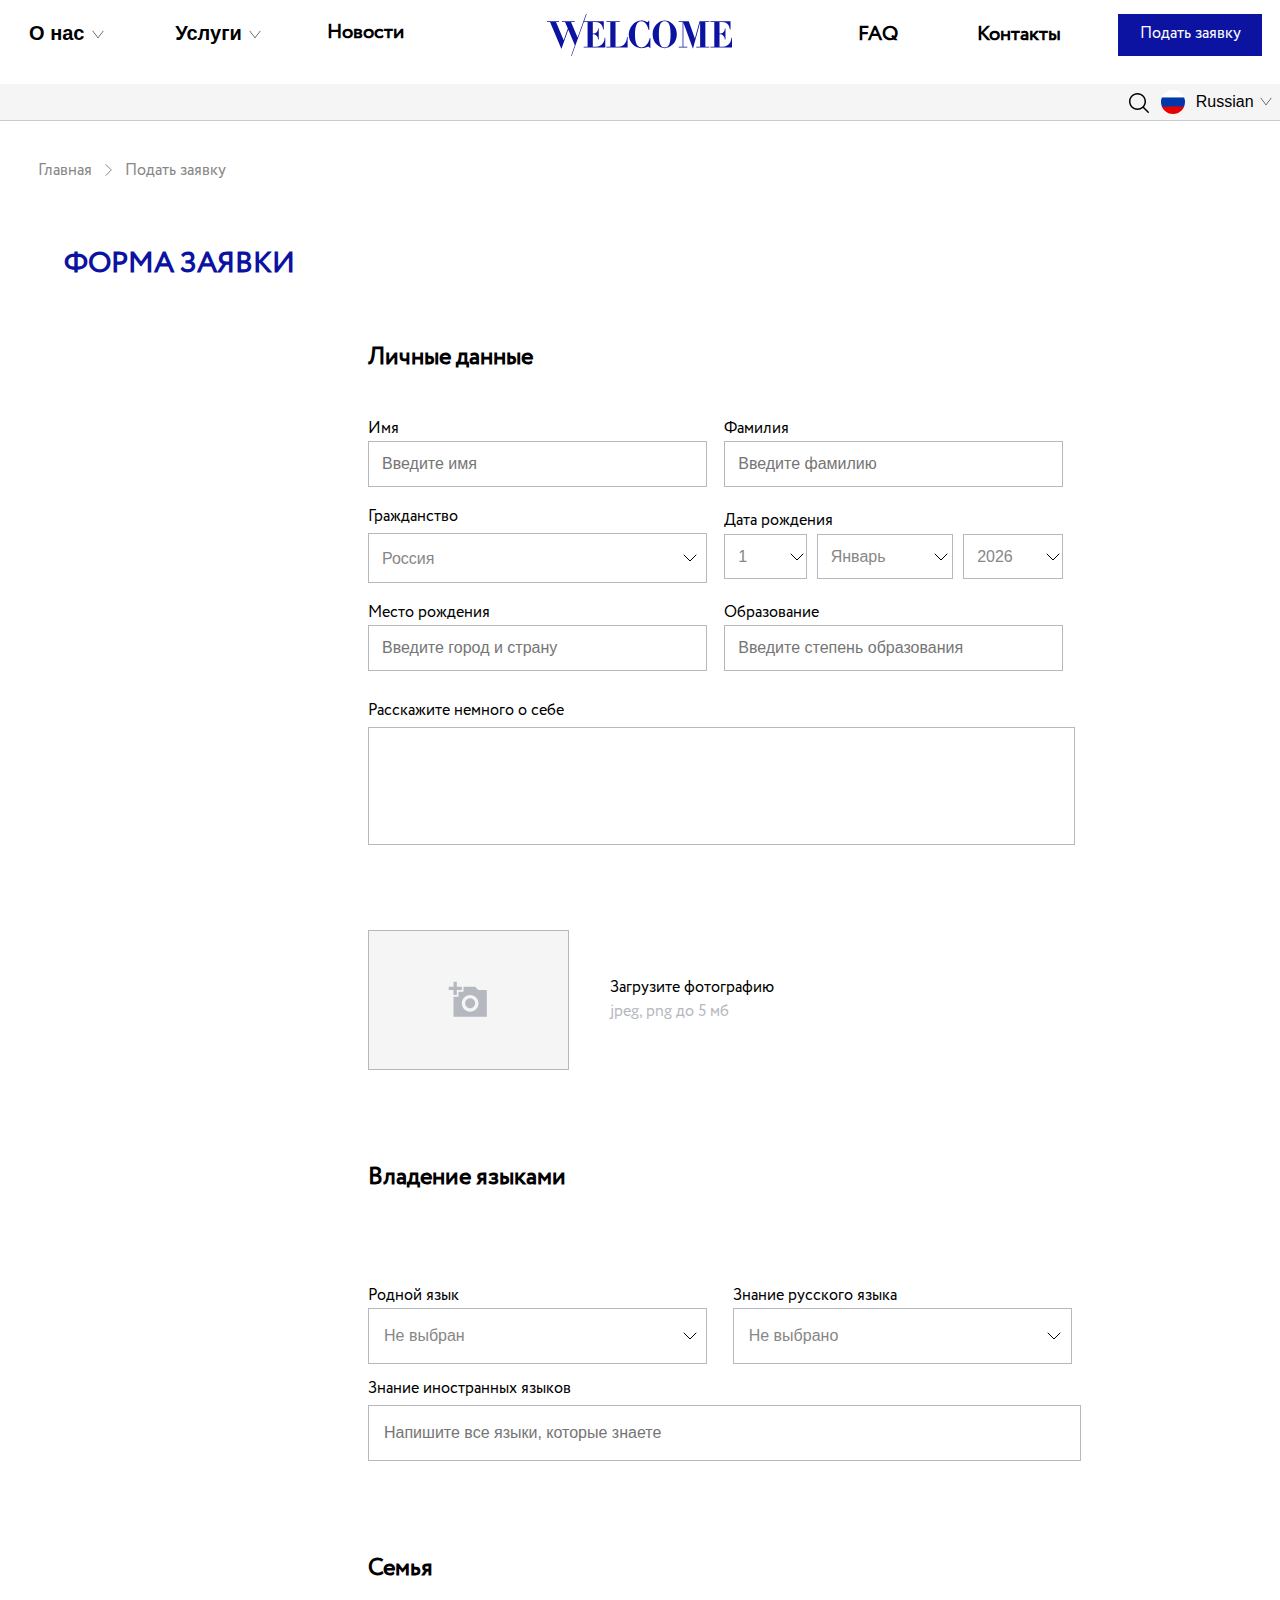
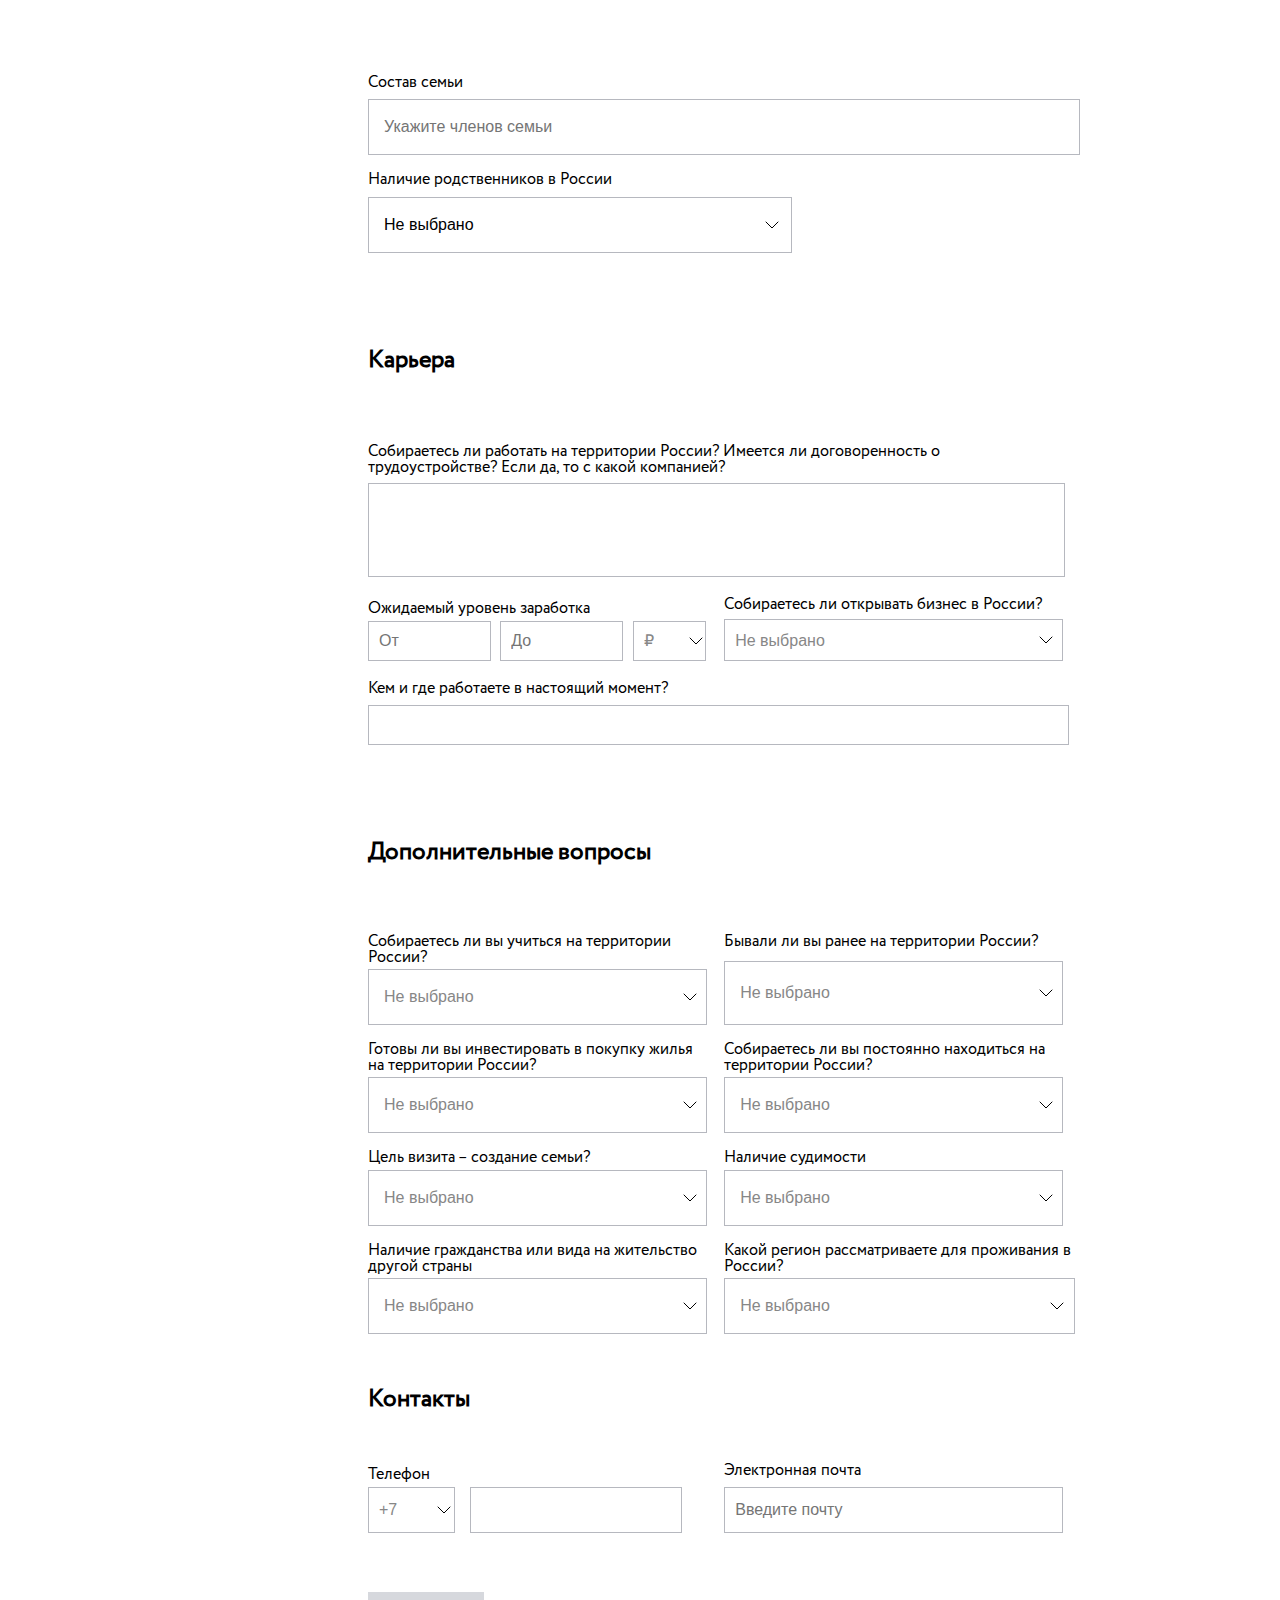
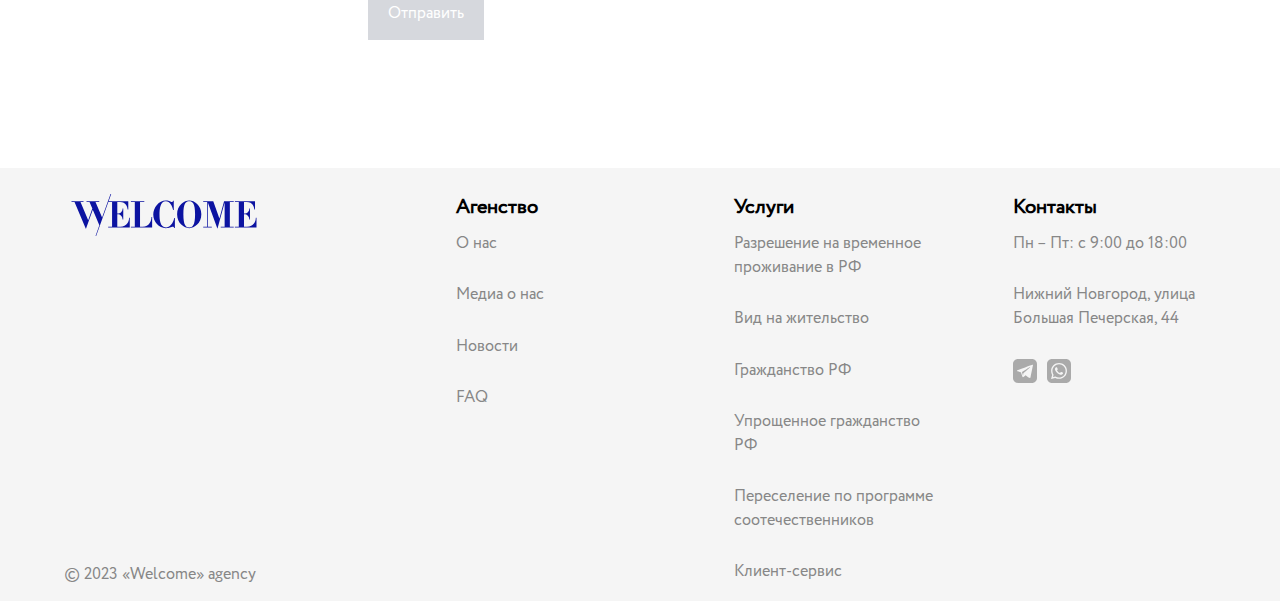
==== commit b13bf1dd: "Add files via upload" ====
--- a/zayavka.html
+++ b/zayavka.html
@@ -26,6 +26,7 @@
                 <a href="#">Подать заявку</a>
             </div>
             <div class="topmid">
+                <a href="index.html">
                 <svg width="185" height="43" viewBox="0 0 185 43" fill="none" xmlns="http://www.w3.org/2000/svg">
                     <path d="M56.7867 7.30276V15.5018H56.1144C55.9637 12.631 54.4761 7.97121 48.5838 7.97121H45.7864V19.6013C48.6572 19.7134 51.0798 17.6617 51.0798 14.3813H51.7521V25.5632H51.0798C51.1184 22.2094 48.6185 20.1577 45.7864 20.2698V32.719H48.7692C55.5889 32.719 57.5285 27.3135 57.6019 23.697H58.2743V33.3875H36.6561V32.7152H40.5702V7.97507H36.6561V7.30276H56.7828H56.7867Z" fill="#0C13A1"/>
                     <path d="M72.81 7.30276V7.97507H68.525V32.7267H71.1331C77.918 32.7267 79.8924 26.8383 79.9658 22.9629H80.6381V33.3991H59.3909V32.7267H63.305V7.97507H59.3909V7.30276H72.81Z" fill="#0C13A1"/>
@@ -35,6 +36,7 @@
                     <path d="M183.513 7.30276V15.5018H182.84C182.69 12.631 181.202 7.97121 175.31 7.97121H172.512V19.6013C175.383 19.7134 177.806 17.6617 177.806 14.3813H178.478V25.5632H177.806C177.844 22.2094 175.344 20.1577 172.512 20.2698V32.719H175.495C182.315 32.719 184.254 27.3135 184.328 23.697H185V33.3875H163.382V32.7152H167.296V7.97507H163.382V7.30276H183.509H183.513Z" fill="#0C13A1"/>
                     <path d="M39.0324 0L30.5899 23.6041L24.0098 7.97494H27.7848L27.7655 7.29877H15.0187V7.97494H18.0209L20.826 14.5744L16.684 26.2083L9.01044 7.97494H12.032L12.0165 7.29877H0V7.97494H3.02151L14.3232 34.7126H14.47L21.282 15.6369L27.8582 31.239L24.0446 41.9032L24.6396 42.1157L39.7047 0H39.0324Z" fill="#0C13A1"/>
                     </svg>
+                </a>
                     
             </div>
         </div>
@@ -94,6 +96,7 @@
                 </div>
             </div>
             <div class="topmid">
+                <a href="index.html">
                 <svg width="185" height="43" viewBox="0 0 185 43" fill="none" xmlns="http://www.w3.org/2000/svg">
                     <path d="M56.7867 7.30276V15.5018H56.1144C55.9637 12.631 54.4761 7.97121 48.5838 7.97121H45.7864V19.6013C48.6572 19.7134 51.0798 17.6617 51.0798 14.3813H51.7521V25.5632H51.0798C51.1184 22.2094 48.6185 20.1577 45.7864 20.2698V32.719H48.7692C55.5889 32.719 57.5285 27.3135 57.6019 23.697H58.2743V33.3875H36.6561V32.7152H40.5702V7.97507H36.6561V7.30276H56.7828H56.7867Z" fill="#0C13A1"/>
                     <path d="M72.81 7.30276V7.97507H68.525V32.7267H71.1331C77.918 32.7267 79.8924 26.8383 79.9658 22.9629H80.6381V33.3991H59.3909V32.7267H63.305V7.97507H59.3909V7.30276H72.81Z" fill="#0C13A1"/>
@@ -103,6 +106,7 @@
                     <path d="M183.513 7.30276V15.5018H182.84C182.69 12.631 181.202 7.97121 175.31 7.97121H172.512V19.6013C175.383 19.7134 177.806 17.6617 177.806 14.3813H178.478V25.5632H177.806C177.844 22.2094 175.344 20.1577 172.512 20.2698V32.719H175.495C182.315 32.719 184.254 27.3135 184.328 23.697H185V33.3875H163.382V32.7152H167.296V7.97507H163.382V7.30276H183.509H183.513Z" fill="#0C13A1"/>
                     <path d="M39.0324 0L30.5899 23.6041L24.0098 7.97494H27.7848L27.7655 7.29877H15.0187V7.97494H18.0209L20.826 14.5744L16.684 26.2083L9.01044 7.97494H12.032L12.0165 7.29877H0V7.97494H3.02151L14.3232 34.7126H14.47L21.282 15.6369L27.8582 31.239L24.0446 41.9032L24.6396 42.1157L39.7047 0H39.0324Z" fill="#0C13A1"/>
                     </svg>
+                </a>
                     
             </div>
             <div class="topright">
@@ -229,7 +233,7 @@
                                 </div>
                                 <div class="month">
                                     <label for="select_month"></label>
-                                    <select id="select_month">
+                                    <select id="select_month" placeholder="Январь">
 
                                     </select>
                                 </div>
--- a/zayavka.css
+++ b/zayavka.css
@@ -9,6 +9,10 @@
     url('./Circe-Regular.svg#webfont') format('svg');
     font-weight: normal;
     font-style: normal;
+}
+
+::-webkit-scrollbar{
+    
 }
  
 
@@ -297,7 +301,7 @@
 }
 
 .lupa {
-
+    margin-top: 30%;
     cursor: pointer;
     width: 24px;
     height: 24px;
@@ -582,9 +586,29 @@
 
 }
 
+#select_day,
+#select_month,
+#select_year{
+    margin-top: auto;
+    margin-bottom:21px;
+}
+
 .choose_d_roz{
     display: grid;
     align-items: center;
+}
+
+@media screen and (max-width:950px){
+    #select_day,
+    #select_month,
+    #select_year{
+        margin-top: auto;
+        margin-bottom:17px;
+    }
+
+    .about_u{
+        width: 98%;
+    }
 }
 
 @media screen and (max-width:815px){
@@ -593,6 +617,40 @@
         column-gap: 0%;
     }
 
+    #select_day,
+    #select_month,
+    #select_year{
+        margin-top: auto;
+        margin-bottom:auto;
+    }
+    #first_name,
+    #second_name,
+    #insert_spawn,
+    #insert_obychenie,
+    #insert_about_u{
+        width: 472px; /* Ограничьте ширину */
+        max-width: 100%; /* Чтобы не выходить за границы родителя */
+        overflow-x: scroll;
+        white-space: nowrap; /* Отключите перенос текста */
+    }
+
+    #select_grazdanstvo{
+        width: 500px; /* Ограничьте ширину */
+        max-width: 100%; /* Чтобы не выходить за границы родителя */
+        overflow-x: scroll;
+        white-space: nowrap; /* Отключите перенос текста */  
+    }
+
+    #select_day,
+    #select_year,
+    #select_month{
+        width: 157px; /* Ограничьте ширину */
+        max-width: 100%; /* Чтобы не выходить за границы родителя */
+        overflow-x: scroll;
+        white-space: nowrap; /* Отключите перенос текста */
+    
+    }
+
 
     .about_u{
         width: 95%;
@@ -606,6 +664,34 @@
         /* column-gap: 0%; */
     }
 
+    #first_name,
+    #second_name,
+    #insert_spawn,
+    #insert_obychenie,
+    #insert_about_u{
+        width: 400px; /* Ограничьте ширину */
+        max-width: 100%; /* Чтобы не выходить за границы родителя */
+        overflow-x: scroll;
+        white-space: nowrap; /* Отключите перенос текста */
+    }
+
+    #select_grazdanstvo{
+        width: 430px; /* Ограничьте ширину */
+        max-width: 100%; /* Чтобы не выходить за границы родителя */
+        overflow-x: scroll;
+        white-space: nowrap; /* Отключите перенос текста */  
+    }
+
+    #select_day,
+    #select_year,
+    #select_month{
+        width: 134px; /* Ограничьте ширину */
+        max-width: 100%; /* Чтобы не выходить за границы родителя */
+        overflow-x: scroll;
+        white-space: nowrap; /* Отключите перенос текста */
+    
+    }
+
 
 
     .about_u{
@@ -625,33 +711,33 @@
         width: 70%;
     }
 
-    #select_month{
-        
-
-        font-size: 0.8rem;
-        line-height: 20px;
-        padding: 10px;
-        height: 20%;
-        border:1px solid rgba(182, 184, 191, 1);
-
-    }
 
     #first_name,
     #second_name,
-    #select_grazdanstvo,
     #insert_spawn,
     #insert_obychenie,
-    #insert_about_u,
+    #insert_about_u{
+        width: 330px; /* Ограничьте ширину */
+        max-width: 100%; /* Чтобы не выходить за границы родителя */
+        overflow-x: scroll;
+        white-space: nowrap; /* Отключите перенос текста */
+    }
+
+    #select_grazdanstvo{
+        width: 360px; /* Ограничьте ширину */
+        max-width: 100%; /* Чтобы не выходить за границы родителя */
+        overflow-x: scroll;
+        white-space: nowrap; /* Отключите перенос текста */  
+    }
+
     #select_day,
-    #select_year{
-
-        margin-bottom: 5%;
-        font-size: 0.8rem;
-        line-height: 20px;
-        padding: 10px;
- 
-        border:1px solid rgba(182, 184, 191, 1);
-
+    #select_year,
+    #select_month{
+        width: 112.5px; /* Ограничьте ширину */
+        max-width: 100%; /* Чтобы не выходить за границы родителя */
+        overflow-x: scroll;
+        white-space: nowrap; /* Отключите перенос текста */
+    
     }
 }
 
@@ -664,6 +750,34 @@
     .about_u{
         width: 58%;
     }
+
+    #first_name,
+    #second_name,
+    #insert_spawn,
+    #insert_obychenie,
+    #insert_about_u{
+        width: 250px; /* Ограничьте ширину */
+        max-width: 100%; /* Чтобы не выходить за границы родителя */
+        overflow-x: scroll;
+        white-space: nowrap; /* Отключите перенос текста */
+    }
+
+    #select_grazdanstvo{
+        width: 278px; /* Ограничьте ширину */
+        max-width: 100%; /* Чтобы не выходить за границы родителя */
+        overflow-x: scroll;
+        white-space: nowrap; /* Отключите перенос текста */  
+    }
+
+    #select_day,
+    #select_year,
+    #select_month{
+        width: 87px; /* Ограничьте ширину */
+        max-width: 100%; /* Чтобы не выходить за границы родителя */
+        overflow-x: scroll;
+        white-space: nowrap; /* Отключите перенос текста */
+    
+    }
 }
 
 
@@ -785,8 +899,19 @@
         column-gap: 0%;
     }
 
-    .know_in_language{
-        width: 93%;
+    #foreign_languages{
+        width: 460px; /* Ограничьте ширину */
+        max-width: 100%; /* Чтобы не выходить за границы родителя */
+        overflow-x: scroll;
+        white-space: nowrap; /* Отключите перенос текста */
+    }
+
+    #native_language,
+    #russian_level{
+        width: 615px; /* Ограничьте ширину */
+        max-width: 100%; /* Чтобы не выходить за границы родителя */
+        overflow-x: scroll;
+        white-space: nowrap; /* Отключите перенос текста */
     }
 }
 
@@ -796,9 +921,27 @@
         column-gap: 0%;
     }
 
-    .know_in_language{
-        width: 80%;
-    }
+    #foreign_languages{
+        width: 395px; /* Ограничьте ширину */
+        max-width: 100%; /* Чтобы не выходить за границы родителя */
+        overflow-x: scroll;
+        white-space: nowrap; /* Отключите перенос текста */
+    }
+
+    #native_language,
+    #russian_level{
+        width: 610px; /* Ограничьте ширину */
+        max-width: 100%; /* Чтобы не выходить за границы родителя */
+        overflow-x: scroll;
+        white-space: nowrap; /* Отключите перенос текста */
+    }
+
+    #foreign_languages,
+    #native_language,
+    #russian_level{
+        font-size: 0.9rem;
+    }
+
 }
 
 @media screen and (max-width:500px){
@@ -807,16 +950,27 @@
         column-gap: 0%;
     }
 
+    #foreign_languages{
+        width: 340px; /* Ограничьте ширину */
+        max-width: 100%; /* Чтобы не выходить за границы родителя */
+        overflow-x: scroll;
+        white-space: nowrap; /* Отключите перенос текста */
+    }
+
+    #native_language,
+    #russian_level{
+        width: 600px; /* Ограничьте ширину */
+        max-width: 100%; /* Чтобы не выходить за границы родителя */
+        overflow-x: scroll;
+        white-space: nowrap; /* Отключите перенос текста */
+    }
+
     #foreign_languages,
-    #russian_level,
-    #native_language{
-        font-size: 0.8rem;
-
-    }
-
-    .know_in_language{
-        width: 70%;
-    }
+    #native_language,
+    #russian_level{
+        font-size: 0.85rem;
+    }
+
 
     .known_language select{
         padding: 10px;
@@ -829,13 +983,29 @@
 
 @media screen and (max-width:420px){
     .known_language_top{
-        grid-template-columns: 50%;
-        row-gap: 2%;
-    }
-
-    .know_in_language{
-        width: 69%;
-        margin-top: 3%;
+        grid-template-columns: 80%;
+        column-gap: 0%;
+    }
+
+
+    #foreign_languages{
+        width: 255px; /* Ограничьте ширину */
+        max-width: 100%; /* Чтобы не выходить за границы родителя */
+        overflow-x: scroll;
+        white-space: nowrap; /* Отключите перенос текста */
+    }
+
+    #native_language,
+    #russian_level{
+        width: 277px; /* Ограничьте ширину */
+        max-width: 100%; /* Чтобы не выходить за границы родителя */
+        overflow-x: scroll;
+        white-space: nowrap; /* Отключите перенос текста */
+    }
+    #foreign_languages,
+    #native_language,
+    #russian_level{
+        font-size: 0.8rem;
     }
 }
 
@@ -867,8 +1037,6 @@
     line-height: 24px;
     font-weight:400;
     border:1px solid rgba(182, 184, 191, 1);
-
-
 }
 
 
@@ -883,52 +1051,93 @@
     line-height: 24px;
     font-weight:400;
     border:1px solid rgba(182, 184, 191, 1);
-
-
+    color: black;
 }
 
 @media screen and (max-width:745px){
     #family_person{
-        width: 75%;
-    }
+        width: 460px; /* Ограничьте ширину */
+        max-width: 100%; /* Чтобы не выходить за границы родителя */
+        overflow-x: scroll;
+        white-space: nowrap; /* Отключите перенос текста */
+    }
+
+    #family_in_ru{
+            width: 492px; /* Ограничьте ширину */
+            max-width: 100%; /* Чтобы не выходить за границы родителя */
+            overflow-x: scroll;
+            white-space: nowrap; /* Отключите перенос текста */
+    }
+
+    .family_in_russian select{
+        width: 100%;
+    }
+
+    #family_person,
+    #family_in_ru{
+        font-size: 0.9rem;
+    }
+
 }
 
 @media screen and (max-width:600px){
     #family_person{
-        width: 65%;
+        width: 395px; /* Ограничьте ширину */
+        max-width: 100%; /* Чтобы не выходить за границы родителя */
+        overflow-x: scroll;
+        white-space: nowrap; /* Отключите перенос текста */
+    }
+
+    #family_in_ru{
+            width: 427px; /* Ограничьте ширину */
+            max-width: 100%; /* Чтобы не выходить за границы родителя */
+            overflow-x: scroll;
+            white-space: nowrap; /* Отключите перенос текста */
     }
 }
 
 @media screen and (max-width:500px){
     #family_person{
-        width: 56%;
-    }
-
-    .family_in_russian{
-        margin-top: 3%;
-    }
-    
-    .family_in_russian select{
-        padding: 10px;
-    }
-    
-    .family input{
-        padding: 10px;
-        font-size: 0.8rem;
+        width: 328px; /* Ограничьте ширину */
+        max-width: 100%; /* Чтобы не выходить за границы родителя */
+        overflow-x: scroll;
+        white-space: nowrap; /* Отключите перенос текста */
+    }
+
+    #family_in_ru{
+            width: 360px; /* Ограничьте ширину */
+            max-width: 100%; /* Чтобы не выходить за границы родителя */
+            overflow-x: scroll;
+            white-space: nowrap; /* Отключите перенос текста */
+    }
+
+    #family_person,
+    #family_in_ru{
+        font-size: 0.85rem;
+    }
+
+}
+
+
+
+@media screen and (max-width:420px){
+    #family_person{
+        width: 245px; /* Ограничьте ширину */
+        max-width: 100%; /* Чтобы не выходить за границы родителя */
+        overflow-x: scroll;
+        white-space: nowrap; /* Отключите перенос текста */
+    }
+
+    #family_in_ru{
+            width: 277px; /* Ограничьте ширину */
+            max-width: 100%; /* Чтобы не выходить за границы родителя */
+            overflow-x: scroll;
+            white-space: nowrap; /* Отключите перенос текста */
     }
 
     #family_person,
     #family_in_ru{
         font-size: 0.8rem;
-    }
-
-    }
-
-
-
-@media screen and (max-width:420px){
-    #family_person{
-        width: 47%;
     }
 }
 
@@ -1008,6 +1217,8 @@
     margin-bottom: 5%;
 }
 
+
+
 @media screen and (max-width:1035px) {
     .career{
         width: 80%;
@@ -1019,6 +1230,8 @@
 }
 
 @media  screen and (max-width: 777px){
+
+
     .second_row_in_4{
         margin-top: 1%;
         grid-template-columns: 80%;
@@ -1033,93 +1246,138 @@
         margin-top: 4%;
     }
 
-    .salary_range{
-        grid-template-columns: 30% 30% 15% !important;
-        
-    }
 }
 
 @media  screen and (max-width: 666px){
-    .salary_range{
-        grid-template-columns: 25% 25% 15% !important;
-        
-    }
-}
-
-@media  screen and (max-width: 600px){
-    .career{
-        width: 70%;
-    }
-
-    .business_in_russia{
-        width: 90%;
-    }
-
+    #work_in_russia,
     #current_job_position{
-        width: 68%;
-    }
-}
-
-@media  screen and (max-width: 500px){
-    .career{
-        width: 58%;
-    }
-
-    .work_in_russia{
-        font-size: 0.9rem;
-    }
-
-    .salary_range{
-        grid-template-columns: 20% 20% 12% !important;
-        
-    }
-
+        width: 470px; /* Ограничьте ширину */
+        max-width: 100%; /* Чтобы не выходить за границы родителя */
+        overflow-x: scroll;
+        white-space: nowrap; /* Отключите перенос текста */
+    }
     #salary_from,
     #salary_to,
-    #currency {
-        padding: 10px;
+    #currency{
+        width: 185px; /* Ограничьте ширину */
+        max-width: 100%; /* Чтобы не выходить за границы родителя */
+        overflow-x: scroll;
+        white-space: nowrap; /* Отключите перенос текста */
+    }
+    #business_russia{
+        width: 490px; /* Ограничьте ширину */
+        max-width: 100%; /* Чтобы не выходить за границы родителя */
+        overflow-x: scroll;
+        white-space: nowrap; /* Отключите перенос текста */
+    }
+    .salary_range{
+        gap: 15%;  
+    }
+}
+
+@media  screen and (max-width: 600px){
+    #work_in_russia,
+    #current_job_position{
+        width: 405px; /* Ограничьте ширину */
+        max-width: 100%; /* Чтобы не выходить за границы родителя */
+        overflow-x: scroll;
+        white-space: nowrap; /* Отключите перенос текста */
+    }
+    #salary_from,
+    #salary_to,
+    #currency{
+        width: 159px; /* Ограничьте ширину */
+        max-width: 100%; /* Чтобы не выходить за границы родителя */
+        overflow-x: scroll;
+        white-space: nowrap; /* Отключите перенос текста */
+    }
+    #business_russia{
+        width: 425px; /* Ограничьте ширину */
+        max-width: 100%; /* Чтобы не выходить за границы родителя */
+        overflow-x: scroll;
+        white-space: nowrap; /* Отключите перенос текста */
+    }
+
+    #salary_from,
+    #salary_to,
+    #currency,
+    #work_in_russia,
+    #current_job_position,
+    #business_russia{
         font-size: 0.9rem;
-
-        border:1px solid rgba(182, 184, 191, 1);
-    }
-
-    .business_in_russia{
-        width: 75%;
-    }
-
-    #business_russia {
-        padding: 10px;
+    }
+}
+
+@media  screen and (max-width: 500px){
+    #work_in_russia,
+    #current_job_position{
+        width: 340px; /* Ограничьте ширину */
+        max-width: 100%; /* Чтобы не выходить за границы родителя */
+        overflow-x: scroll;
+        white-space: nowrap; /* Отключите перенос текста */
+    }
+    #salary_from,
+    #salary_to,
+    #currency{
+        width: 152px; /* Ограничьте ширину */
+        max-width: 100%; /* Чтобы не выходить за границы родителя */
+        overflow-x: scroll;
+        white-space: nowrap; /* Отключите перенос текста */
+    }
+    #business_russia{
+        width: 360px; /* Ограничьте ширину */
+        max-width: 100%; /* Чтобы не выходить за границы родителя */
+        overflow-x: scroll;
+        white-space: nowrap; /* Отключите перенос текста */
+    }
+    .salary_range{
+        gap: 10%;
+    }
+
+    #salary_from,
+    #salary_to,
+    #currency,
+    #work_in_russia,
+    #current_job_position,
+    #business_russia{
+        font-size: 0.85rem;
+    }
+}
+
+@media  screen and (max-width: 420px){
+    #work_in_russia,
+    #current_job_position{
+        width: 255px; /* Ограничьте ширину */
+        max-width: 100%; /* Чтобы не выходить за границы родителя */
+        overflow-x: scroll;
+        white-space: nowrap; /* Отключите перенос текста */
+    }
+    #salary_from,
+    #salary_to,
+    #currency{
+        width: 112px; /* Ограничьте ширину */
+        max-width: 100%; /* Чтобы не выходить за границы родителя */
+        overflow-x: scroll;
+        white-space: nowrap; /* Отключите перенос текста */
+    }
+    #business_russia{
+        width: 278px; /* Ограничьте ширину */
+        max-width: 100%; /* Чтобы не выходить за границы родителя */
+        overflow-x: scroll;
+        white-space: nowrap; /* Отключите перенос текста */
+    }
+    .salary_range{
+        gap: 10%;
+    }
+
+    #salary_from,
+    #salary_to,
+    #currency,
+    #work_in_russia,
+    #current_job_position,
+    #business_russia{
         font-size: 0.8rem;
-
-        border:1px solid rgba(182, 184, 191, 1);
-    }
-
-    #current_job_position{
-        width: 55%;
-        font-size: 0.9rem;
-    }
-}
-
-@media  screen and (max-width: 420px){
-    .career{
-        width: 48%;
-    }
-
-    
-    .salary_range{
-        grid-template-columns: 18% 18% 13% !important;
-        
-    }
-
-    .business_in_russia{
-        width: 65%;
-    }
-
-
-    #current_job_position{
-        width: 47%;
-    }
-
+    }
 }
 
 
@@ -1167,11 +1425,43 @@
     .dop_qastions{
         grid-template-columns: 80%;
     }
+
+}
+
+@media screen and (max-width:745px){
+
+    #qastion_01,
+    #qastion_02,
+    #qastion_03,
+    #qastion_04,
+    #qastion_05,
+    #qastion_06,
+    #qastion_07,
+    #qastion_08 {
+        width: 490px; /* Ограничьте ширину */
+        max-width: 100%; /* Чтобы не выходить за границы родителя */
+        overflow-x: scroll;
+        white-space: nowrap; /* Отключите перенос текста */
+    }
 }
 
 @media screen and (max-width:600px){
     .dop_qastions{
         grid-template-columns: 72%;
+    }
+
+    #qastion_01,
+    #qastion_02,
+    #qastion_03,
+    #qastion_04,
+    #qastion_05,
+    #qastion_06,
+    #qastion_07,
+    #qastion_08 {
+        width: 420px; /* Ограничьте ширину */
+        max-width: 100%; /* Чтобы не выходить за границы родителя */
+        overflow-x: scroll;
+        white-space: nowrap; /* Отключите перенос текста */
     }
 }
 
@@ -1189,6 +1479,8 @@
 #qastion_06,
 #qastion_07,
 #qastion_08 {
+    width: 360px; /* Ограничьте ширину */
+
     font-size: 0.9rem;
     line-height: 20px;
     font-weight:400;
@@ -1202,6 +1494,17 @@
     .dop_qastions{
         grid-template-columns: 52%;
     }
+
+    #qastion_01,
+    #qastion_02,
+    #qastion_03,
+    #qastion_04,
+    #qastion_05,
+    #qastion_06,
+    #qastion_07,
+    #qastion_08 {
+        width: 275px; /* Ограничьте ширину */
+    }
 }
 
 
@@ -1225,8 +1528,8 @@
 .phone_region{
     /* width: 100px; */
     display: grid;
-    grid-template-columns: 20% 65%;
-    column-gap: 10%;
+    grid-template-columns: 30% 70%;
+    /* column-gap: 10%; */
     /* width: 20%; */
 }
 
@@ -1235,7 +1538,8 @@
     line-height: 24px;
     font-weight:400;
     border:1px solid rgba(182, 184, 191, 1);
-    padding: 15px 15px 15px 15px;
+    padding: 10px;
+    width: 85%;
 
 }
 
@@ -1251,8 +1555,10 @@
     font-size: 1rem;
     line-height: 24px;
     font-weight:400;
-    padding: 13px 13px 13px 13px;
+    padding: 10px;
     border:1px solid rgba(182, 184, 191, 1);
+    margin-top: auto;
+    /* margin-bottom:px; */
 
 }
 
@@ -1261,10 +1567,12 @@
 }
 
 #insert_email{
+    margin-top: auto;
+    /* margin-bottom: 3px; */
     font-size: 1rem;
     line-height: 24px;
     font-weight:400;
-    padding: 13px 13px 13px 13px;
+    padding: 10px;
     border:1px solid rgba(182, 184, 191, 1);
 
 
@@ -1272,7 +1580,11 @@
 
 @media screen and (max-width:800px){
     .block_contact{
-        grid-template-columns: 80%;
+        grid-template-columns: 85%;
+    }
+
+    #insert_phone_number{
+        width: 94%;
     }
 
     .insert_number{
@@ -1286,7 +1598,12 @@
 
 @media screen and (max-width:600px){
     .email{
-        width: 90%;
+        width: 92%;
+    }
+
+    
+    #insert_phone_number{
+        width: 82%;
     }
 
 }
@@ -1294,6 +1611,14 @@
 @media screen and (max-width:500px){
     .email{
         width: 80%;
+    }
+
+    #insert_phone_number{
+        width: 87%;
+    }
+
+    #phone_num{
+        width: 100%;
     }
 
     
@@ -1309,27 +1634,47 @@
         font-size: 0.9rem;
         line-height: 20px;
         font-weight:400;
-        padding: 10;
+        padding: 10px;
         border:1px solid rgba(182, 184, 191, 1);
 
     }
 
     .phone_region{
-        grid-template-columns: 25% 70%;
+        grid-template-columns: 20% 60%;
         column-gap: 2%;
     }
 
     #phone_num,
     #insert_phone_number{
-        width: 80%;
         font-size: 0.9rem;
         line-height: 20px;
         font-weight:400;
         padding:12px;
         border:1px solid rgba(182, 184, 191, 1);
-
-    }
-
+    }
+
+}
+
+@media screen and (max-width:420px){
+    #insert_phone_number{
+        width: 100%;
+    }
+
+    #phone_num{
+        width: 100%;
+    }
+
+    #insert_email{
+        width: 89%;
+    }
+
+    .email{
+        width: 100%;
+    }
+
+    .phone_region{
+        grid-template-columns: 26% 60%;
+    }
 }
 
 
@@ -1672,9 +2017,17 @@
 }
 
 select{
-    background-color:white;;
+    -webkit-appearance: none;
+    -moz-appearance: none;
+    background: transparent;
+    background-image: url("/Polygon\ 1.svg");
+    background-repeat: no-repeat;
+    background-position-x: 97%;
+    background-position-y: 50%;
     color:rgba(135, 135, 135, 1);
     border:1px solid rgba(182, 184, 191, 1);
-    -webkit-appearance: none;
-    -moz-appearance: none;
-}+
+}
+
+
+
